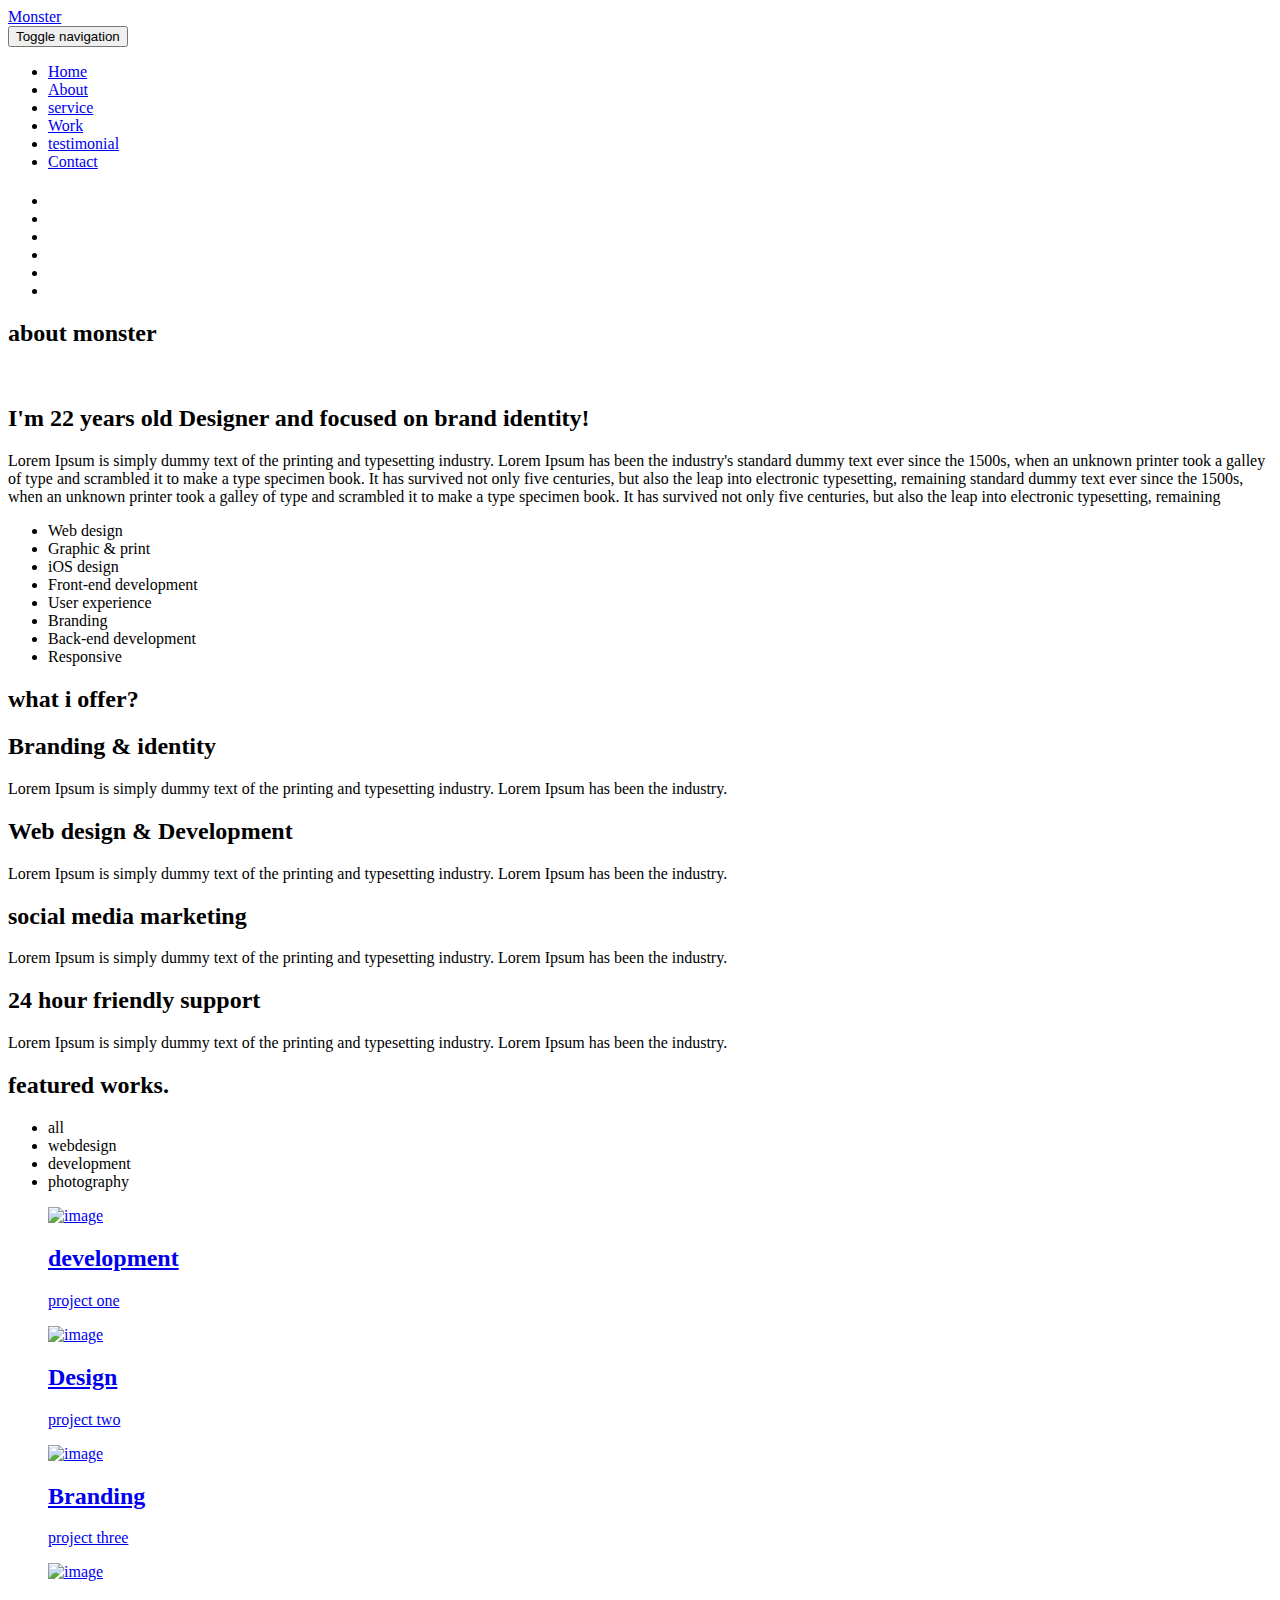
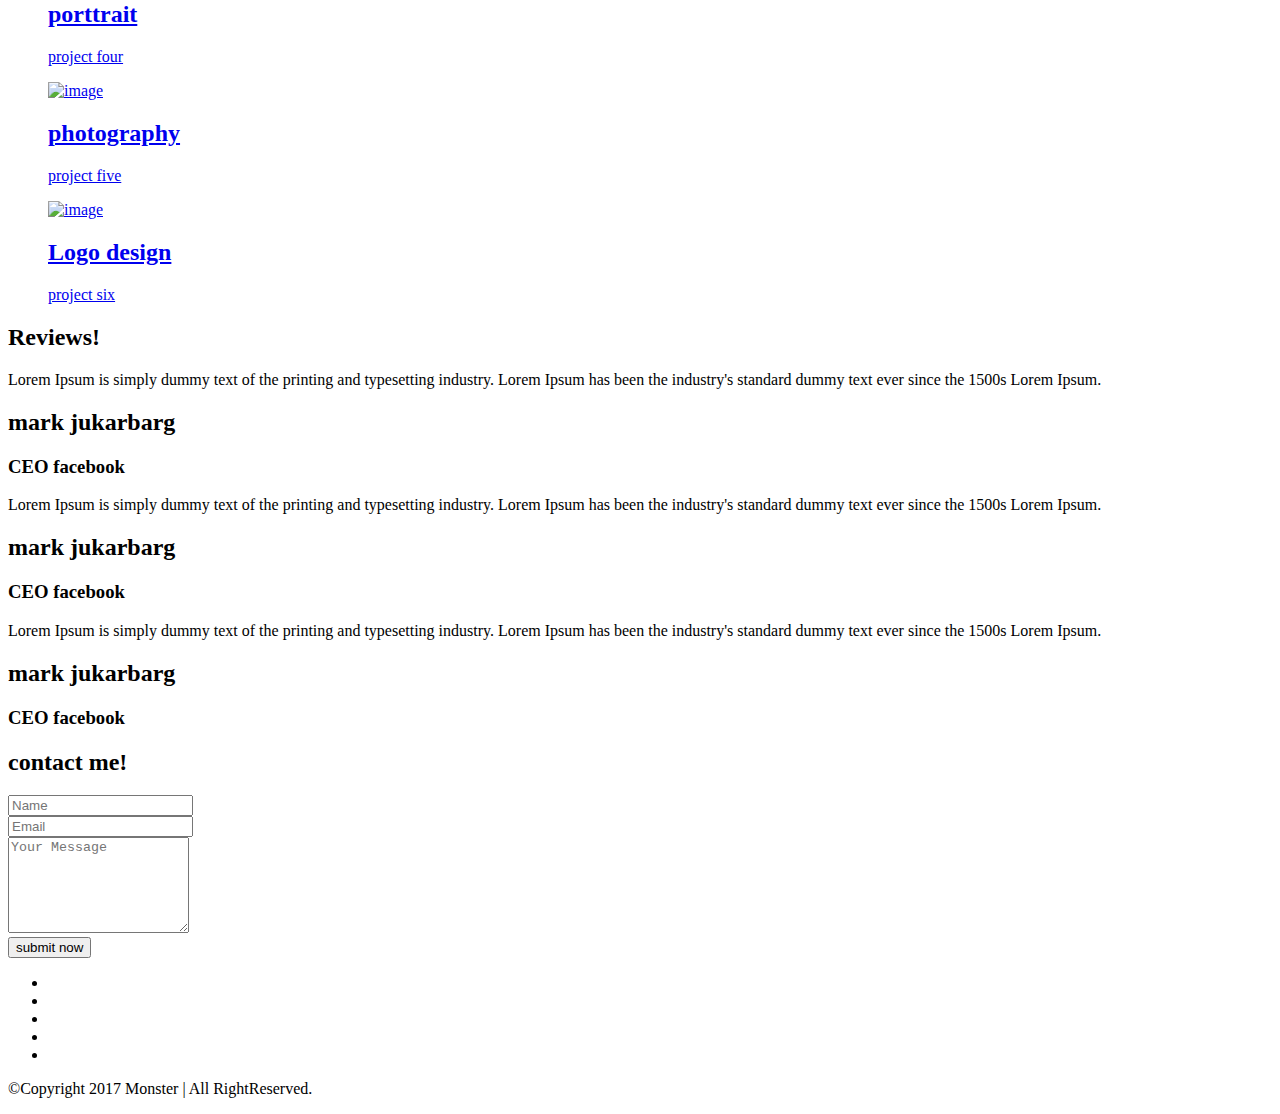
==== index.html @ 3d57c2cc "Change index" ====
<!DOCTYPE html>
<html lang="en">

<head>
    <!-- META -->
    <meta charset="utf-8">
    <meta http-equiv="X-UA-Compatible" content="IE=edge">
    <meta name="viewport" content="width=device-width, initial-scale=1">
    <meta name="description" content="Personal Portfolio Template">
    <meta name="keywords" content="creative personal, resume, cv, portfolio, personal, developer, Monster,personal resume, onepage, clean, modern">
    <meta name="author" content="Tanvir Rahman Hridoy">
    <!-- PAGE TITLE -->
    <title>Monster - Personal Portfolio Template</title>
    <link rel="stylesheet" href="https://cdn.rawgit.com/konpa/devicon/4f6a4b08efdad6bb29f9cc801f5c07e263b39907/devicon.min.css">
    <!-- BOOTSTRAP CSS -->
    <link rel="stylesheet" href="assets/bootstrap/css/bootstrap.min.css">
    <!-- ALL GOOGLE FONTS -->
    <link href="https://fonts.googleapis.com/css?family=Poppins:300,400,500,600,700|Montserrat:300,400,500,600,700,800,900|Dancing+Script:400,700&subset=latin-ext" rel="stylesheet">
    <!-- FONT AWESOME CSS -->
    <link rel="stylesheet" href="assets/fonts/font-awesome.min.css">
    <!-- OWL CAROSEL CSS -->
    <link rel="stylesheet" href="assets/owlcarousel/css/owl.carousel.css">
    <link rel="stylesheet" href="assets/owlcarousel/css/owl.theme.css">
    <!-- MAGNIFIC CSS -->
    <link rel="stylesheet" href="assets/css/magnific-popup.css">
    <!-- ANIMATE CSS -->
    <link rel="stylesheet" href="assets/css/animate.min.css">
    <link rel="stylesheet" href="assets/css/effects.css">
    <link rel="stylesheet" href="assets/css/YTPlayer.css">
    <!-- MAIN STYLE CSS -->
    <link rel="stylesheet" href="assets/css/style.css">
    <!-- RESPONSIVE CSS -->
    <link rel="stylesheet" href="assets/css/responsive.css">
    <!-- HTML5 shim and Respond.js IE8 support of HTML5 elements and media queries -->
    <!-- WARNING: Respond.js doesn't work if you view the page via file:// -->
    <!--[if lt IE 9]>
		  <script src="https://oss.maxcdn.com/html5shiv/3.7.2/html5shiv.min.js"></script>
		  <script src="https://oss.maxcdn.com/respond/1.4.2/respond.min.js"></script>
    <![endif]-->
</head>
<body>
    <!-- START PRELOADER -->
    <div class="preloader">
        <div class="status">
            <div class="status-mes"></div>
        </div>
    </div>
    <!-- / END PRELOADER -->

    <!-- START HOMEPAGE DESIGN AREA -->
    <header id="home" class="welcome-area">
        <div class="header-top-area">
            <div class="container">
                <div class="row">
                    <div class="col-sm-3">
                        <!-- START LOGO DESIGN AREA -->
                        <div class="logo">
                            <a href="index.html">Monster</a>
                        </div>
                        <!-- END LOGO DESIGN AREA -->
                    </div>
                    <div class="col-sm-9">
                        <!-- START MENU DESIGN AREA -->
                        <div class="mainmenu">
                            <div class="navbar navbar-nobg">
                                <div class="navbar-header">
                                    <button type="button" class="navbar-toggle" data-toggle="collapse" data-target=".navbar-collapse">
                                        <span class="sr-only">Toggle navigation</span>
                                        <span class="icon-bar"></span>
                                        <span class="icon-bar"></span>
                                        <span class="icon-bar"></span>
                                    </button>
                                </div>
                                <div class="navbar-collapse collapse">
                                    <ul class="nav navbar-nav navbar-right">
                                        <li class="active"><a class="smoth-scroll" href="#home">Home <div class="ripple-wrapper"></div></a>
                                        </li>
                                        <li><a class="smoth-scroll" href="#about">About</a>
                                        </li>
                                        <li><a class="smoth-scroll" href="#service">service</a>
                                        </li>
                                        <li><a class="smoth-scroll" href="#work">Work</a>
                                        </li>
                                        <li><a class="smoth-scroll" href="#testimonial">testimonial</a>
                                        </li>
                                        <li><a class="smoth-scroll" href="#contact">Contact</a>
                                        </li>
                                    </ul>
                                </div>
                            </div>
                        </div>
                        <!-- END MENU DESIGN AREA -->
                    </div>
                </div>
            </div>
        </div>
        <div class="welcome-image-area particle-bg" data-stellar-background-ratio="0.6">
            <div id="particles-js"></div>
            <div class="display-table">
                <div class="display-table-cell">
                    <div class="container">
                        <div class="row">
                            <div class="col-md-12">
                                <div class="header-text text-center">
                                    <h1 class="typewrite" data-period="2000" data-type='[ "Hi, I am Monster.", "I am Developer.", "I am creative.", "i am from UK" ]'>
                                        <span class="wrap"></span>
                                    </h1>
                                    <div class="social-links header-links">
                                        <ul>
                                            <li><a href=""><i class="fa fa-facebook"></i></a></li>
                                            <li><a href=""><i class="fa fa-twitter"></i></a></li>
                                            <li><a href=""><i class="fa fa-google-plus"></i></a></li>
                                            <li><a href=""><i class="fa fa-dribbble"></i></a></li>
                                            <li><a href=""><i class="fa fa-instagram"></i></a></li>
                                            <li><i class="devicon-apple-original"></i></li>
                                        </ul>
                                    </div>
                                    <div class="home-arrow-down">
                                        <a href="#about" class="smoth-scroll btn"><i class="fa fa-angle-double-down"></i></a>
                                    </div>
                                </div>
                            </div>
                        </div>
                    </div>
                </div>
            </div>
        </div>
    </header>
    <!-- / END HOMEPAGE DESIGN AREA -->


    <!-- START ABOUT DESIGN AREA -->
    <section id="about" class="about-me-area section-padding">
        <div class="container">
            <div class="row">
                <div class="col-sm-12">
                    <div class="section-title">
                        <h2>about monster</h2>
                    </div>
                </div>
            </div>
            <div class="row">
                <div class="col-md-6">
                    <!-- START ABOUT IMAGE AREA -->
                    <div class="about-image">
                        <img src="assets/images/me.jpg" alt="">
                    </div>
                    <!-- / END ABOUT IMAGE AREA -->
                </div>
                <div class="col-md-6">
                    <!-- START ABOUT TEXT AREA -->
                    <div class="about-text">
                        <h2 class="wow fadeInUp" data-wow-delay="0.4s">I'm 22 years old Designer and focused on brand identity!</h2>
                        <p class="wow fadeInUp" data-wow-delay="0.6s">Lorem Ipsum is simply dummy text of the printing and typesetting industry. Lorem Ipsum has been the industry's standard dummy text ever since the 1500s, when an unknown printer took a galley of type and scrambled it to make a type specimen book. It has survived not only five centuries, but also the leap into electronic typesetting, remaining standard dummy text ever since the 1500s, when an unknown printer took a galley of type and scrambled it to make a type specimen book. It has survived not only five centuries, but also the leap into electronic typesetting, remaining </p>

                        <ul class="wow fadeInUp" data-wow-delay="0.8s">
                            <li>Web design</li>
                            <li>Graphic & print</li>
                            <li>iOS design</li>
                            <li>Front-end development</li>
                            <li>User experience</li>
                            <li>Branding</li>
                            <li>Back-end development</li>
                            <li>Responsive</li>
                        </ul>
                    </div>
                    <!-- / END ABOUT TEXT AREA -->
                </div>
            </div>
        </div>
    </section>
    <!-- / END ABOUT DESIGN AREA -->


    <!-- START SERVICES DESIGN AREA -->
    <section id="service" class="service-area section-padding">
        <div class="container">
            <div class="row">
                <div class="col-sm-12">
                    <div class="section-title">
                        <h2>what i offer?</h2>
                    </div>
                </div>
            </div>
            <div class="row">
                <!-- START SINGLE SERVICE DESIGN AREA -->
                <div class="col-md-6 col-sm-6">
                    <div class="single-service wow fadeInUp" data-wow-delay="0.2s">
                        <i class="fa fa-building"></i>
                        <h2>Branding & identity</h2>
                        <p>Lorem Ipsum is simply dummy text of the printing and typesetting industry. Lorem Ipsum has been the industry.</p>
                    </div>
                </div>
                <!-- / END SINGLE SERVICE DESIGN AREA -->
                <!-- START SINGLE SERVICE DESIGN AREA -->
                <div class="col-md-6 col-sm-6">
                    <div class="single-service wow fadeInUp" data-wow-delay="0.4s">
                        <i class="fa fa-keyboard-o"></i>
                        <h2>Web design & Development</h2>
                        <p>Lorem Ipsum is simply dummy text of the printing and typesetting industry. Lorem Ipsum has been the industry.</p>
                    </div>
                </div>
                <!-- / END SINGLE SERVICE DESIGN AREA -->
                <!-- START SINGLE SERVICE DESIGN AREA -->
                <div class="col-md-6 col-sm-6">
                    <div class="single-service wow fadeInUp" data-wow-delay="0.6s">
                        <i class="fa fa-paper-plane"></i>
                        <h2>social media marketing</h2>
                        <p>Lorem Ipsum is simply dummy text of the printing and typesetting industry. Lorem Ipsum has been the industry.</p>
                    </div>
                </div>
                <!-- / END SINGLE SERVICE DESIGN AREA -->
                <!-- START SINGLE SERVICE DESIGN AREA -->
                <div class="col-md-6 col-sm-6">
                    <div class="single-service wow fadeInUp" data-wow-delay="0.8s">
                        <i class="fa fa-deaf"></i>
                        <h2>24 hour friendly support</h2>
                        <p>Lorem Ipsum is simply dummy text of the printing and typesetting industry. Lorem Ipsum has been the industry.</p>
                    </div>
                </div>
                <!-- / END SINGLE SERVICE DESIGN AREA -->
            </div>
        </div>
    </section>
    <!-- / END SERVICES DESIGN AREA -->


        <!-- START WORK DESIGN AREA -->
    <section id="work" class="work section-padding">
        <div class="container-fluid">
            <div class="row">
                <div class="col-sm-12">
                    <div class="section-title">
                        <h2>featured works.</h2>
                    </div>
                </div>
            </div>
            <div class="row">
                <ul class="work">
                    <li class="filter" data-filter="all">all</li>
                    <li class="filter" data-filter=".webdesign">webdesign</li>
                    <li class="filter" data-filter=".development">development</li>
                    <li class="filter" data-filter=".photography">photography</li>
                </ul>
            </div>
            <div class="work-inner">
                <div class="row work-posts grid">
                    <!-- START SINGLE WORK DESIGN AREA -->
                    <div class="col-md-4 col-sm-6 mix webdesign">
                        <div class="item">
                            <a href="assets/images/work/1.jpg" class="work-popup">
                                <figure class="effect-ruby">
                                    <img src="assets/images/work/1.jpg" alt="image">
                                    <figcaption>
                                        <h2>development</h2>
                                        <p>project one</p>
                                    </figcaption>
                                </figure>
                            </a>
                        </div>
                    </div>
                    <!-- END SINGLE WORK DESIGN AREA -->
                    <!-- START SINGLE WORK DESIGN AREA -->
                    <div class="col-md-4 col-sm-6 mix development">
                        <div class="item">
                            <a href="assets/images/work/2.jpg" class="work-popup">
                                <figure class="effect-ruby">
                                    <img src="assets/images/work/2.jpg" alt="image">
                                    <figcaption>
                                        <h2>Design</h2>
                                        <p>project two</p>
                                    </figcaption>
                                </figure>
                            </a>
                        </div>
                    </div>
                    <!-- END SINGLE WORK DESIGN AREA -->
                    <!-- START SINGLE WORK DESIGN AREA -->
                    <div class="col-md-4 col-sm-6 mix photography webdesign">
                        <div class="item">
                            <a href="assets/images/work/3.jpg" class="work-popup">
                                <figure class="effect-ruby">
                                    <img src="assets/images/work/3.jpg" alt="image">
                                    <figcaption>
                                        <h2>Branding</h2>
                                        <p>project three</p>
                                    </figcaption>
                                </figure>
                            </a>
                        </div>
                    </div>
                    <!-- END SINGLE WORK DESIGN AREA -->
                    <!-- START SINGLE WORK DESIGN AREA -->
                    <div class="col-md-4 col-sm-6 mix development">
                        <div class="item">
                            <a href="assets/images/work/4.jpg" class="work-popup">
                                <figure class="effect-ruby">
                                    <img src="assets/images/work/4.jpg" alt="image">
                                    <figcaption>
                                        <h2>porttrait</h2>
                                        <p>project four</p>
                                    </figcaption>
                                </figure>
                            </a>
                        </div>
                    </div>
                    <!-- END SINGLE WORK DESIGN AREA -->
                    <!-- START SINGLE WORK DESIGN AREA -->
                    <div class="col-md-4 col-sm-6 mix development webdesign">
                        <div class="item">
                            <a href="assets/images/work/5.jpg" class="work-popup">
                                <figure class="effect-ruby">
                                    <img src="assets/images/work/5.jpg" alt="image">
                                    <figcaption>
                                        <h2>photography</h2>
                                        <p>project five</p>
                                    </figcaption>
                                </figure>
                            </a>
                        </div>
                    </div>
                    <!-- END SINGLE WORK DESIGN AREA -->
                    <!-- START SINGLE WORK DESIGN AREA -->
                    <div class="col-md-4 col-sm-6 mix photography">
                        <div class="item">
                            <a href="assets/images/work/6.jpg" class="work-popup">
                                <figure class="effect-ruby">
                                    <img src="assets/images/work/6.jpg" alt="image">
                                    <figcaption>
                                        <h2>Logo design</h2>
                                        <p>project six</p>
                                    </figcaption>
                                </figure>
                            </a>
                        </div>
                    </div>
                    <!-- END SINGLE WORK DESIGN AREA -->
                </div>
            </div>
        </div>
    </section>
    <!-- / END START WORK DESIGN AREA -->


    <!-- START TESTIMONIAL DESIGN AREA -->
    <section id="testimonial" class="testimonial-area section-padding">
        <div class="container">
            <div class="row">
                <div class="col-sm-12">
                    <div class="section-title">
                        <h2>Reviews!</h2>
                    </div>
                </div>
            </div>
            <div class="row">
                <div class="col-md-8 col-md-offset-2">
                    <div class="testimonial-list">
                        <!-- START SINGLE TESTIMONIAL DESIGN AREA -->
                        <div class="single-testimonial text-center">
                            <p>Lorem Ipsum is simply dummy text of the printing and typesetting industry. Lorem Ipsum has been the industry's standard dummy text ever since the 1500s Lorem Ipsum.</p>
                            <h2>mark jukarbarg</h2>
                            <h3>CEO facebook</h3>
                        </div>
                        <!-- / END SINGLE TESTIMONIAL DESIGN AREA -->
                        <!-- START SINGLE TESTIMONIAL DESIGN AREA -->
                        <div class="single-testimonial text-center">
                            <p>Lorem Ipsum is simply dummy text of the printing and typesetting industry. Lorem Ipsum has been the industry's standard dummy text ever since the 1500s Lorem Ipsum.</p>
                            <h2>mark jukarbarg</h2>
                            <h3>CEO facebook</h3>
                        </div>
                        <!-- / END SINGLE TESTIMONIAL DESIGN AREA -->
                        <!-- START SINGLE TESTIMONIAL DESIGN AREA -->
                        <div class="single-testimonial text-center">
                            <p>Lorem Ipsum is simply dummy text of the printing and typesetting industry. Lorem Ipsum has been the industry's standard dummy text ever since the 1500s Lorem Ipsum.</p>
                            <h2>mark jukarbarg</h2>
                            <h3>CEO facebook</h3>
                        </div>
                        <!-- / END SINGLE TESTIMONIAL DESIGN AREA -->
                    </div>
                </div>
            </div>
        </div>
    </section>
    <!-- / END TESTIMONIAL DESIGN AREA -->



    <!-- START CONTACT DESIGN AREA -->
    <section id="contact" class="contact-me-area section-padding">
        <div class="container">
            <div class="row">
                <div class="col-md-12">
                    <div class="section-title">
                        <h2>contact me!</h2>
                    </div>
                </div>
            </div>
            <div class="row">
                <div class="col-md-8 col-md-offset-2">
                    <!-- START CONTACT FORM DESIGN AREA -->
                    <div class="contact-form">
                        <form id="contact-form" method="post" enctype="multipart/form-data">
                            <div class="row">
                                <div class="form-group col-md-12 wow fadeInUp" data-wow-delay="0.2s">
                                    <input type="text" name="name" class="form-control" id="first-name" placeholder="Name" required="required">
                                </div>
                                <div class="form-group col-md-12 wow fadeInUp" data-wow-delay="0.4s">
                                    <input type="email" name="email" class="form-control" id="email" placeholder="Email" required="required">
                                </div>
                                <div class="form-group col-md-12 wow fadeInUp" data-wow-delay="0.6s">
                                    <textarea rows="6" name="message" class="form-control" id="description" placeholder="Your Message" required="required"></textarea>
                                </div>
                                <div class="col-md-12 text-center wow fadeInUp" data-wow-delay="0.8s">
                                    <div class="actions wow fadeInDown" data-wow-delay=".4s">
                                        <input type="submit" value="submit now" name="submit" id="submitButton" class="btn btn-lg btn-contact-bg" title="Submit Your Message!">
                                    </div>
                                </div>
                            </div>
                        </form>
                    </div>
                    <!-- / END CONTACT FORM DESIGN AREA -->
                </div>
            </div>
        </div>
    </section>
    <!-- / END CONTACT DESIGN AREA -->

    <!-- START FOOTER DESIGN AREA -->
    <footer class="footer-area">
        <div class="container">
            <div class="row">
                <div class="col-sm-12 text-center wow fadeInUp" data-wow-delay="0.2s">
                    <div class="social-links">
                        <ul>
                            <li><a href=""><i class="fa fa-facebook"></i></a></li>
                            <li><a href=""><i class="fa fa-twitter"></i></a></li>
                            <li><a href=""><i class="fa fa-google-plus"></i></a></li>
                            <li><a href=""><i class="fa fa-dribbble"></i></a></li>
                            <li><a href=""><i class="fa fa-instagram"></i></a></li>
                        </ul>
                    </div>
                    <p>&copy;Copyright 2017 Monster | All RightReserved.</p>
                </div>
            </div>
        </div>
    </footer>
    <!-- / END FOOTER DESIGN AREA -->

    <!-- LATEST JQUERY -->
    <script src="assets/js/jquery.min.js"></script>
    <!-- BOOTSTRAP JS -->
    <script src="assets/bootstrap/js/bootstrap.min.js"></script>
    <!-- OWL CAROUSEL JS  -->
    <script src="assets/owlcarousel/js/owl.carousel.min.js"></script>
    <!-- MIXITUP JS -->
    <script src="assets/js/jquery.mixitup.js"></script>
    <!-- PARALLAX JS -->
    <script src="assets/js/jquery.stellar.min.js"></script>
    <script src="assets/js/particles.min.js"></script>
    <script src="assets/js/app.js"></script>
    <!-- MAGNIFICANT JS -->
    <script src="assets/js/jquery.magnific-popup.min.js"></script>
    <script src="assets/js/jquery.mb.YTPlayer.min.js"></script>
    <!-- WOW JS -->
    <script src="assets/js/wow.min.js"></script>
    <!-- CONTACT FORM JS -->
    <script src="assets/js/form-contact.js"></script>
    <!-- SCRIPT JS -->
    <script src="assets/js/scripts.js"></script>
</body>

</html>
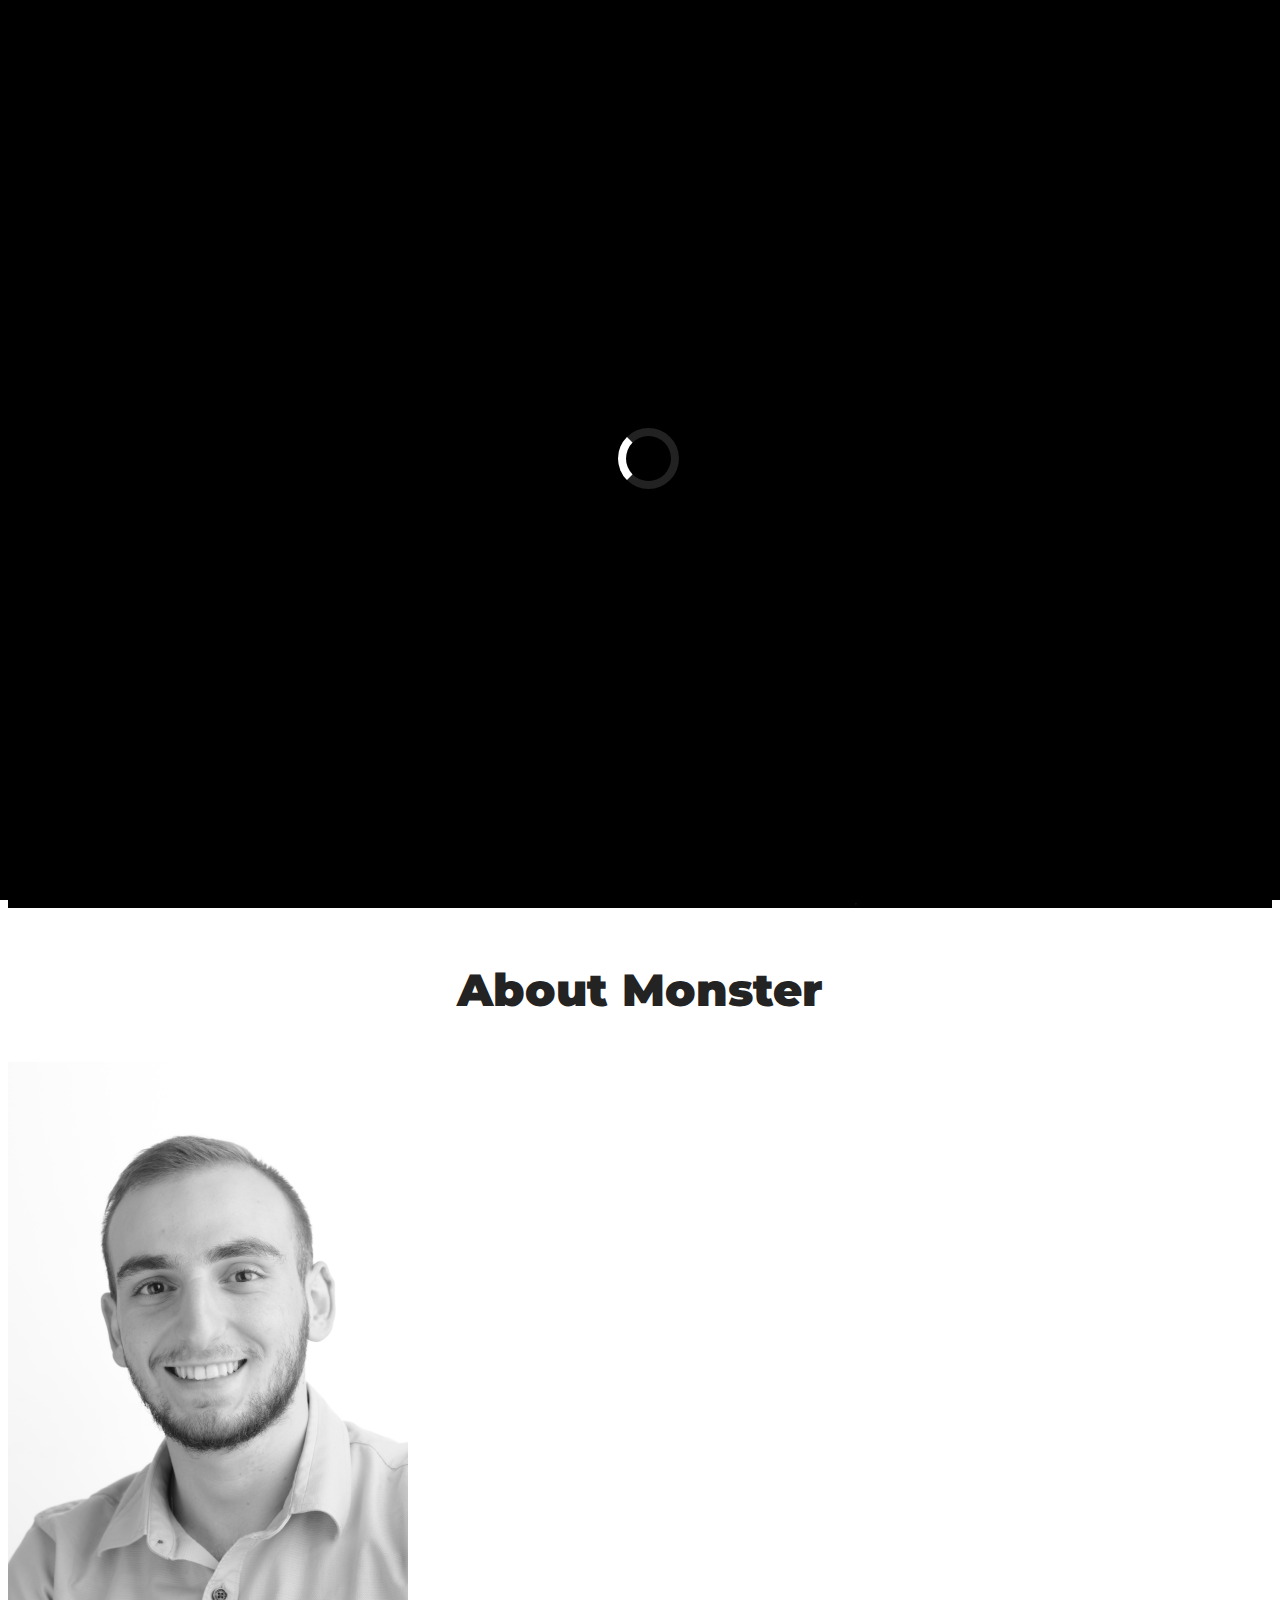
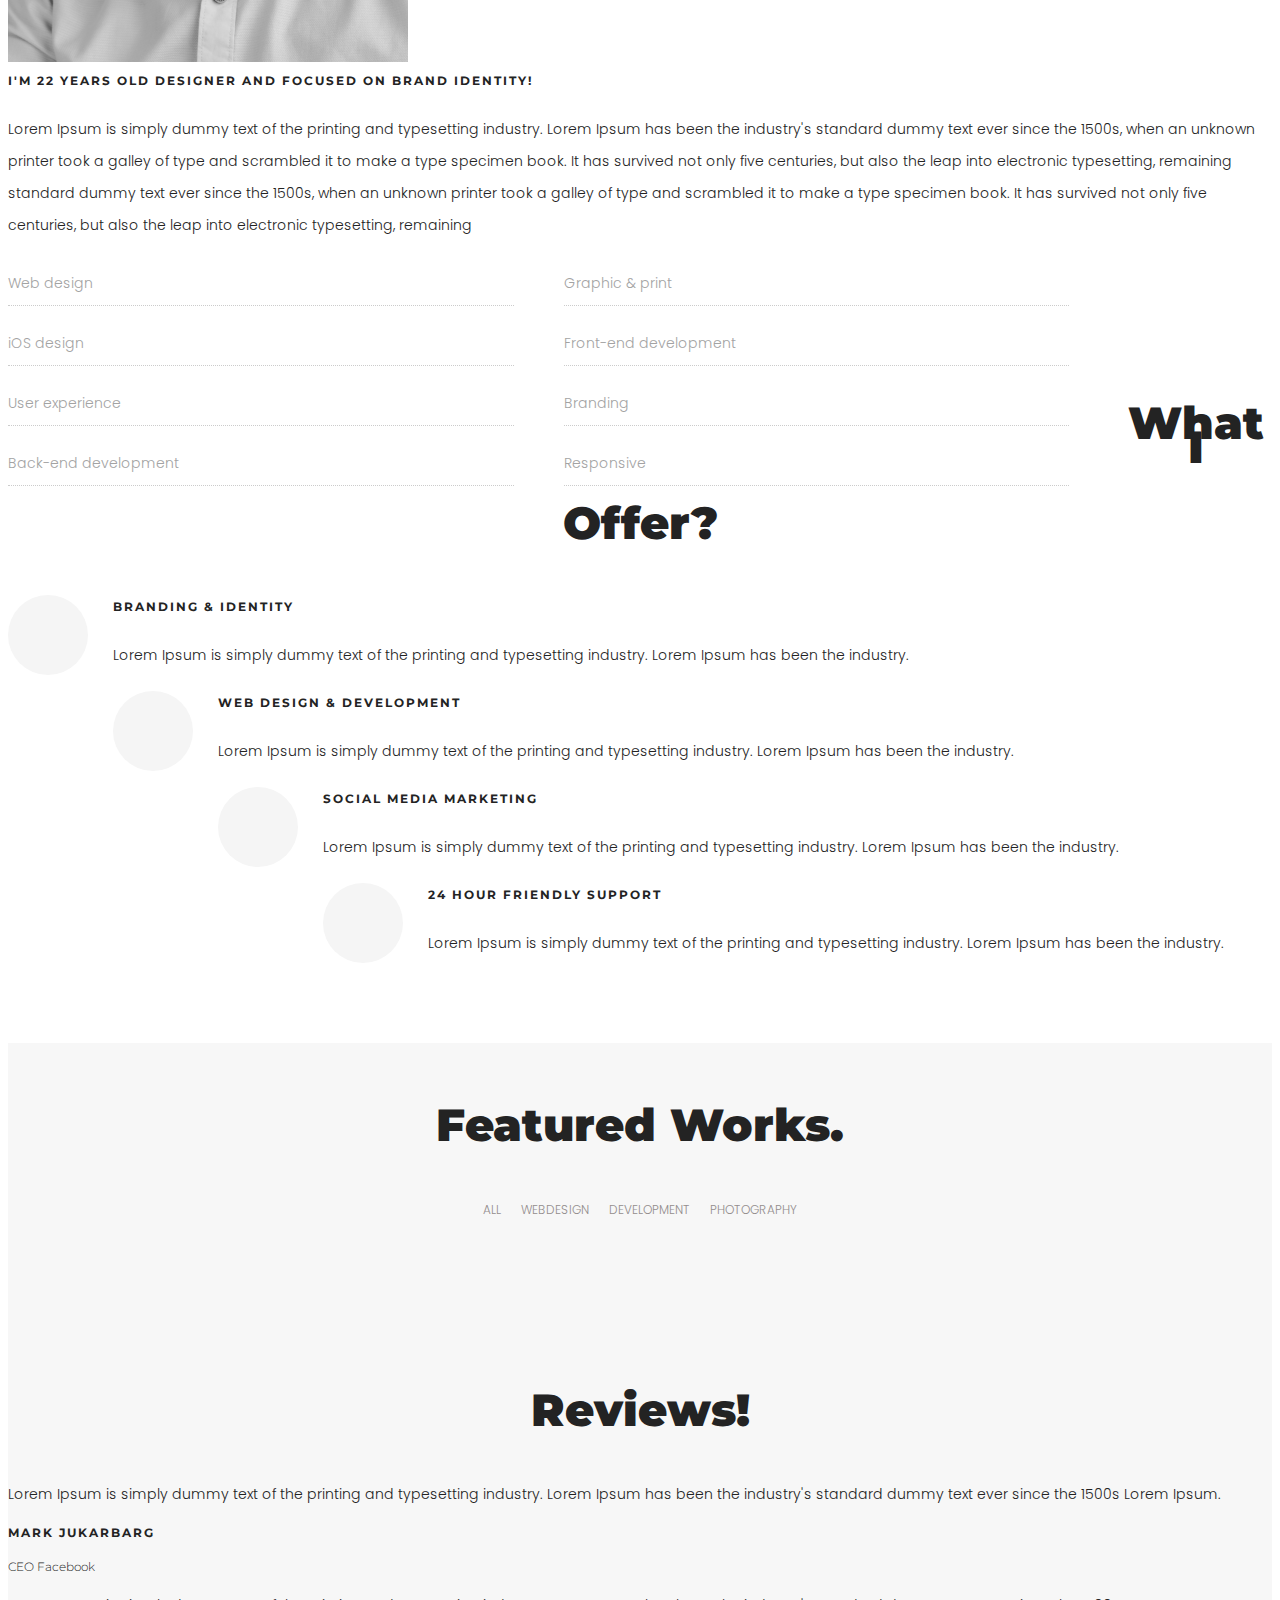
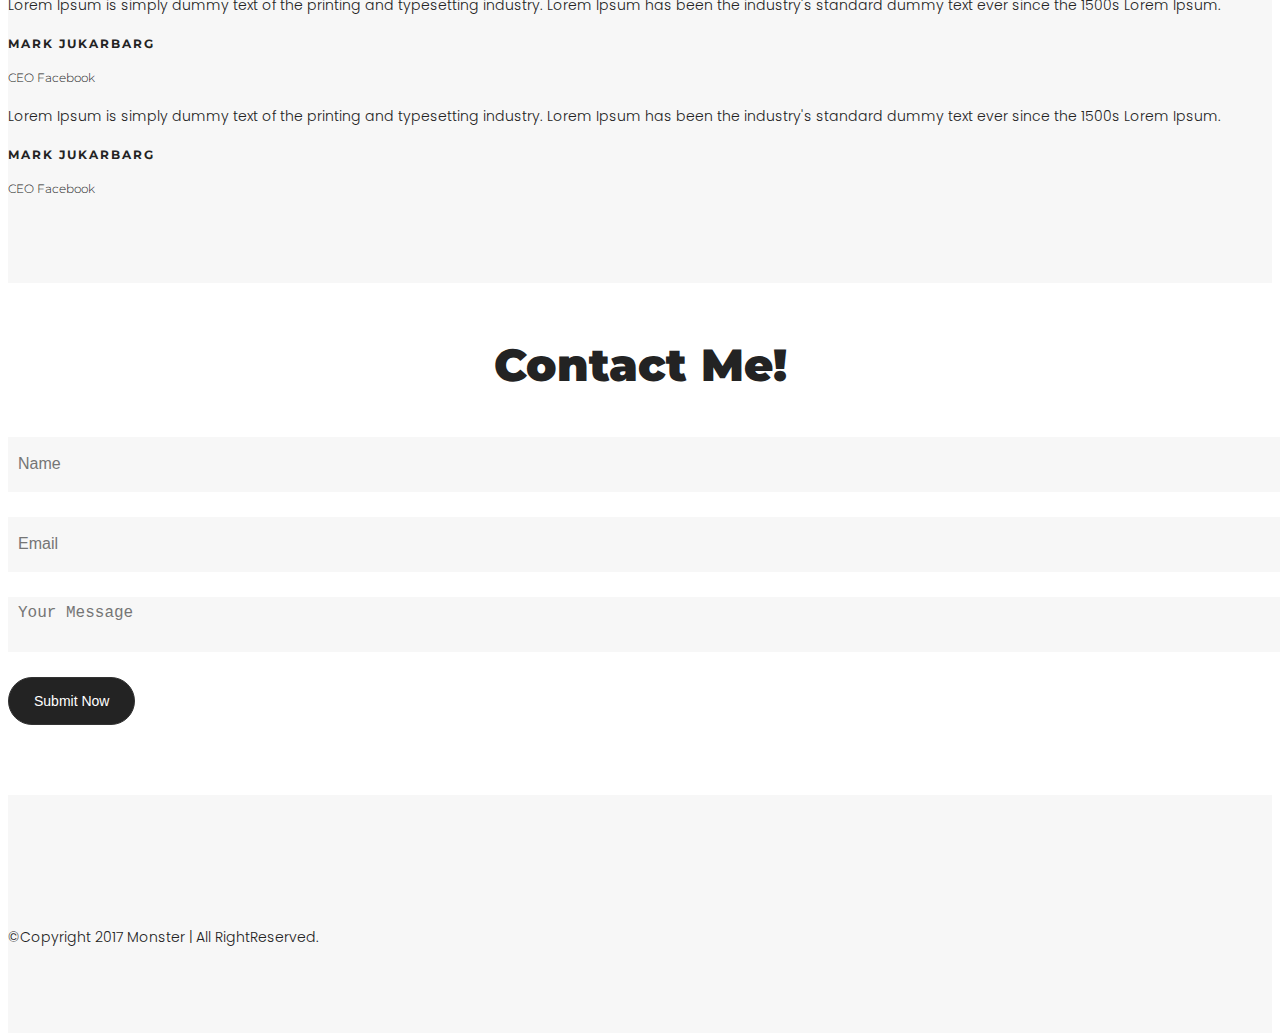
==== commit aeaabade: "Add images" ====
--- a/index.html
+++ b/index.html
@@ -10,7 +10,7 @@
     <meta name="keywords" content="creative personal, resume, cv, portfolio, personal, developer, Monster,personal resume, onepage, clean, modern">
     <meta name="author" content="Tanvir Rahman Hridoy">
     <!-- PAGE TITLE -->
-    <title>Monster - Personal Portfolio Template</title>
+    <title>Portfolio - Harvey Mirijanyan</title>
     <link rel="stylesheet" href="https://cdn.rawgit.com/konpa/devicon/4f6a4b08efdad6bb29f9cc801f5c07e263b39907/devicon.min.css">
     <!-- BOOTSTRAP CSS -->
     <link rel="stylesheet" href="assets/bootstrap/css/bootstrap.min.css">
@@ -55,7 +55,7 @@
                     <div class="col-sm-3">
                         <!-- START LOGO DESIGN AREA -->
                         <div class="logo">
-                            <a href="index.html">Monster</a>
+                            <a href="index.html">Harvey</a>
                         </div>
                         <!-- END LOGO DESIGN AREA -->
                     </div>
@@ -102,7 +102,7 @@
                         <div class="row">
                             <div class="col-md-12">
                                 <div class="header-text text-center">
-                                    <h1 class="typewrite" data-period="2000" data-type='[ "Hi, I am Monster.", "I am Developer.", "I am creative.", "i am from UK" ]'>
+                                    <h1 class="typewrite" data-period="2000" data-type='[ "Hi! I am Harvey.", "I am a Software Engineer."]'>
                                         <span class="wrap"></span>
                                     </h1>
                                     <div class="social-links header-links">
@@ -143,7 +143,7 @@
                 <div class="col-md-6">
                     <!-- START ABOUT IMAGE AREA -->
                     <div class="about-image">
-                        <img src="assets/images/me.jpg" alt="">
+                        <img src="assets/images/headshot.jpg" alt="">
                     </div>
                     <!-- / END ABOUT IMAGE AREA -->
                 </div>
--- a/assets/css/style.css
+++ b/assets/css/style.css
@@ -0,0 +1,853 @@
+/*
+* ----------------------------------------------------------------------------------------
+Author       : Creativepersonal
+Template Name: Monster - Personal Portfolio Template
+Version      : 1.0
+* ----------------------------------------------------------------------------------------
+*/
+
+
+/*
+* ----------------------------------------------------------------------------------------
+* 01.GLOBAL CSS STYLE
+* 02.PRELOADER & BOUNCE CCS STYLE
+* 03.HOMEPAGE CSS STYLE
+    -LOGO CSS
+    -MENU CSS
+* 04.ABOUT CSS STYLE
+* 05.SERVICE CSS STYLE
+* 06.WORK CSS STYLE
+* 07.AVAILABLE CSS STYLE
+* 08.CONTACT CSS STYLE
+* 09.FOOTER CSS STYLE
+* ----------------------------------------------------------------------------------------
+*/
+
+
+/*
+* ----------------------------------------------------------------------------------------
+* 01.GLOBAL STYLE
+* ----------------------------------------------------------------------------------------
+*/
+
+body {
+    font-size: 14px;
+    font-weight: 300;
+    line-height: 24px;
+    height: 100%;
+    font-family: 'Poppins', sans-serif;
+    color: #232323;
+}
+
+html,
+body {
+    height: 100%
+}
+
+h1,
+h2,
+h3,
+h4,
+h5,
+h6 {
+    font-family: 'Montserrat', sans-serif;
+}
+
+a {
+    text-decoration: none;
+    -webkit-transition: all 0.4s;
+    -webkit-transition: all 0.2s;
+    transition: all 0.2s;
+    color: #000;
+}
+
+img {
+    width: 100%;
+}
+
+a:hover {
+    color: #fff;
+    text-decoration: none;
+}
+
+a:focus {
+    outline: none;
+    text-decoration: none;
+}
+
+p {
+    line-height: 32px;
+}
+
+ul,
+li {
+    margin: 0;
+    padding: 0;
+    list-style: none;
+}
+
+fieldset {
+    border: 0 none;
+    margin: 0 auto;
+    padding: 0;
+}
+
+.no-padding {
+    padding: 0
+}
+
+.section-padding {
+    padding: 70px 0px;
+}
+
+.section-title {
+    text-align: center;
+    margin-bottom: 60px;
+}
+
+.section-title h2 {
+    margin-top: 0;
+    font-weight: 900;
+    text-transform: capitalize;
+    font-size: 45px;
+}
+
+.section-title p {
+    font-weight: 300;
+}
+
+
+/*
+* ----------------------------------------------------------------------------------------
+* 02.PRELOADER & BOUNCE CCS STYLE
+* ----------------------------------------------------------------------------------------
+*/
+
+.preloader {
+    background: #000;
+    bottom: 0;
+    left: 0;
+    position: fixed;
+    right: 0;
+    top: 0;
+    z-index: 99999;
+}
+
+.status-mes {
+    width: 45px;
+    height: 45px;
+    position: absolute;
+    top: 50%;
+    left: 50%;
+    margin: -22px 0 0 -22px;
+    font-size: 10px;
+    text-indent: -12345px;
+    border-top: 8px solid #222;
+    border-right: 8px solid #222;
+    border-bottom: 8px solid #222;
+    border-left: 8px solid #fff;
+    border-radius: 50%;
+    -webkit-animation: spinner 1000ms infinite linear;
+    animation: spinner 1000ms infinite linear;
+    z-index: 10000;
+}
+
+@-webkit-keyframes spinner {
+    0% {
+        -webkit-transform: rotate(0deg);
+        transform: rotate(0deg);
+    }
+    100% {
+        -webkit-transform: rotate(360deg);
+        transform: rotate(360deg);
+    }
+}
+
+@keyframes spinner {
+    0% {
+        -webkit-transform: rotate(0deg);
+        transform: rotate(0deg);
+    }
+    100% {
+        -webkit-transform: rotate(360deg);
+        transform: rotate(360deg);
+    }
+}
+
+
+/*
+* ----------------------------------------------------------------------------------------
+* 03.HOMEPAGE CSS STYLE
+* ----------------------------------------------------------------------------------------
+*/
+
+.welcome-area {
+    height: 100%;
+}
+
+#particles-js {
+    position: absolute;
+    width: 100%;
+    height: 100%;
+    top: 0;
+}
+
+.welcome-image-area {
+    position: relative;
+    height: 100%;
+    background: url(../images/bg/bg.jpg);
+    background-size: cover;
+    z-index: 1;
+}
+
+.welcome-image-area:after {
+    position: absolute;
+    background: rgba(0, 0, 0, .6);
+    left: 0;
+    top: 0;
+    width: 100%;
+    height: 100%;
+    content: "";
+    z-index: -1;
+}
+
+
+.particle-bg {
+    position: relative;
+    height: 100%;
+    background: url(../images/bg/space.jpg);
+    background-size: cover;
+    z-index: 1;
+}
+
+.particle-bg:after {
+    position: absolute;
+    background: rgba(0, 0, 0, .6);
+    left: 0;
+    top: 0;
+    width: 100%;
+    height: 100%;
+    content: "";
+    z-index: -1;
+}
+
+.display-table {
+    display: table;
+    width: 100%;
+    height: 100%;
+}
+
+.display-table-cell {
+    display: table-cell;
+    vertical-align: middle;
+}
+
+.header-text h1 {
+    color: #fafafa;
+    font-size: 60px;
+    font-weight: 900;
+    text-transform: capitalize;
+}
+
+.header-text .home-arrow-down {
+    text-align: center;
+    position: absolute;
+    bottom: -210px;
+    left: 50%;
+    -webkit-transform: translate(-50%, -50%);
+    transform: translate(-50%, -50%);
+}
+
+.header-text .home-arrow-down .btn {
+    font-size: 30px;
+}
+
+.header-text .home-arrow-down .fa {
+    color: #fafafa;
+    display: inline-block;
+    -webkit-transform-style: preserve-3d;
+    transform-style: preserve-3d;
+    -webkit-animation-name: home-arrow-down;
+    animation-name: home-arrow-down;
+    animation-duration: 2s;
+    -webkit-animation-duration: 2s;
+    -webkit-animation-iteration-count: infinite;
+    animation-iteration-count: infinite;
+    -webkit-animation-timing-function: linear;
+    animation-timing-function: linear;
+}
+
+@-webkit-keyframes home-arrow-down {
+    from {
+        -webkit-transform: translate3d( 0, 0px, 0);
+        transform: translate3d( 0, 0px, 0);
+        filter: alpha(opacity=0);
+        opacity: 0;
+        -ms-filter: "progid:DXImageTransform.Microsoft.Alpha(Opacity=0)";
+    }
+    10% {
+        -webkit-transform: translate3d( 0, 5px, 0);
+        transform: translate3d( 0, 5px, 0);
+        filter: alpha(opacity=100);
+        opacity: 1;
+        -ms-filter: "progid:DXImageTransform.Microsoft.Alpha(Opacity=100)";
+    }
+    to {
+        -webkit-transform: translate3d( 0, 30px, 0);
+        transform: translate3d( 0, 30px, 0);
+        filter: alpha(opacity=0);
+        opacity: 0;
+        -ms-filter: "progid:DXImageTransform.Microsoft.Alpha(Opacity=0)";
+    }
+}
+
+@keyframes home-arrow-down {
+    from {
+        -webkit-transform: translate3d( 0, 0px, 0);
+        transform: translate3d( 0, 0px, 0);
+        filter: alpha(opacity=0);
+        opacity: 0;
+        -ms-filter: "progid:DXImageTransform.Microsoft.Alpha(Opacity=0)";
+    }
+    10% {
+        -webkit-transform: translate3d( 0, 5px, 0);
+        transform: translate3d( 0, 5px, 0);
+        filter: alpha(opacity=100);
+        opacity: 1;
+        -ms-filter: "progid:DXImageTransform.Microsoft.Alpha(Opacity=100)";
+    }
+    to {
+        -webkit-transform: translate3d( 0, 30px, 0);
+        transform: translate3d( 0, 30px, 0);
+        filter: alpha(opacity=0);
+        opacity: 0;
+        -ms-filter: "progid:DXImageTransform.Microsoft.Alpha(Opacity=0)";
+    }
+}
+
+.header-top-area {
+    position: fixed;
+    left: 0;
+    top: 0;
+    width: 100%;
+    z-index: 999;
+    -webkit-transition: all 0.4s ease-out;
+    transition: all 0.4s ease-out;
+}
+
+.logo {
+    padding-top: 28px;
+    -webkit-transition: all 0.3s ease-out;
+    transition: all 0.3s ease-out;
+}
+
+.logo a {
+    display: block;
+    color: #fff;
+    text-transform: capitalize;
+    font-weight: 400;
+    font-size: 30px;
+    font-family: 'Dancing Script', cursive;
+}
+
+.mainmenu .navbar-nav li a {
+    color: #fff;
+    font-size: 10px;
+    padding: 30px 15px;
+    -webkit-transition: .3s;
+    transition: .3s;
+    font-weight: 400;
+    font-family: 'Montserrat', sans-serif;
+    text-transform: uppercase;
+}
+
+.mainmenu .navbar-nav li a:hover {
+    background: none;
+    color: #fff;
+    -webkit-transition: all 0.3s ease-out;
+    transition: all 0.3s ease-out;
+}
+
+.nav li a:focus,
+.nav li a:hover {
+    background: none;
+    color: #fff;
+    -webkit-transition: all 0.3s ease-out;
+    transition: all 0.3s ease-out;
+}
+
+.navbar {
+    margin: 0;
+}
+
+.menu-bg {
+    -webkit-transition: all 0.3s ease-out;
+    transition: all 0.3s ease-out;
+    background: #000;
+}
+
+.menu-bg .logo {
+    padding-top: 18px;
+    -webkit-transition: all 0.3s ease-out;
+    transition: all 0.3s ease-out;
+}
+
+.menu-bg .mainmenu .navbar-nav li a {
+    color: #fff;
+    padding: 20px 15px;
+    -webkit-transition: .3s;
+    transition: .3s;
+}
+
+.menu-bg .mainmenu .navbar-nav li a:hover {
+    color: #fff;
+}
+/*
+* ----------------------------------------------------------------------------------------
+* VIDEO BACKGROUND CSS STYLE
+* ----------------------------------------------------------------------------------------
+*/
+
+.welcome-video-area {
+    position: relative;
+    height: 100%;
+    background-size: cover;
+    z-index: 1;
+    background-position: center center;
+}
+
+.welcome-video-area:after {
+    position: absolute;
+    background: rgba(0, 0, 0, .5);
+    left: 0;
+    top: 0;
+    width: 100%;
+    height: 100%;
+    content: "";
+    z-index: -1;
+}
+
+.display-table {
+    display: table;
+    width: 100%;
+    height: 100%;
+}
+
+.display-table-cell {
+    display: table-cell;
+    vertical-align: middle;
+}
+
+
+/*
+* ----------------------------------------------------------------------------------------
+* 04.ABOUT CSS STYLE
+* ----------------------------------------------------------------------------------------
+*/
+
+.about-image {
+  width: 400px;
+  height: auto;
+}
+
+.about-text h2 {
+    font-size: 12px;
+    text-transform: uppercase;
+    margin-top: 0;
+    margin-bottom: 20px;
+    color: #232323;
+    letter-spacing: 2px;
+    font-weight: 700;
+}
+
+.about-text p {
+    font-weight: 300;
+    margin-bottom: 30px;
+}
+
+.about-text ul li {
+    width: 40%;
+    float: left;
+    margin-bottom: 25px;
+    color: #a3a3a3;
+    border-bottom: 1px dotted #ccc;
+    display: inline-block;
+    margin-right: 50px;
+    padding-bottom: 10px;
+}
+
+
+/*
+* ----------------------------------------------------------------------------------------
+* 05.SERVICE CSS STYLE
+* ----------------------------------------------------------------------------------------
+*/
+
+.service-area {}
+
+.single-service i {
+    font-size: 40px;
+    margin-bottom: 10px;
+    -webkit-transition: .3s;
+    transition: .3s;
+    background: #F5F5F5;
+    height: 80px;
+    width: 80px;
+    border-radius: 50%;
+    text-align: center;
+    color: #1C1C1C;
+    line-height: 80px;
+    float: left;
+    margin-right: 25px;
+    margin-bottom: 50px;
+}
+
+.single-service h2 {
+    font-size: 12px;
+    text-transform: uppercase;
+    margin: 20px 0px;
+    -webkit-transition: .3s;
+    transition: .3s;
+    color: #232323;
+    letter-spacing: 2px;
+    font-weight: 700;
+}
+
+.single-service p {
+    color: #232323;
+}
+
+
+/*
+* ----------------------------------------------------------------------------------------
+* 06.WORK CSS STYLE
+* ----------------------------------------------------------------------------------------
+*/
+
+.work {
+    background: #F7F7F7;
+}
+
+.work-inner .mix {
+    display: none;
+}
+
+ul.work {
+    padding: 0;
+    list-style: none;
+    text-align: center;
+    margin-bottom: 30px;
+}
+
+ul.work li {
+    display: inline-block;
+    padding-bottom: 4px;
+    margin: 0 8px;
+    text-transform: uppercase;
+    font-size: 14px;
+    font-weight: 300;
+    color: #938d8d;
+    border: none;
+    cursor: pointer;
+    font-size: 12px;
+    border-bottom: 2px solid transparent;
+}
+
+ul.work li:hover {
+    color: #000;
+    -webkit-transition: .3s;
+    transition: .3s;
+}
+
+ul.work li.active {
+    color: #000;
+}
+
+.work .item {
+    padding: 0;
+    margin: 0;
+}
+
+.work .col-md-4 {
+    padding: 0;
+    margin: 0;
+}
+
+.work figure.effect-ruby img {
+    height: auto;
+    width: 100%;
+}
+
+.work .grid figure {
+    position: relative;
+    float: left;
+    overflow: hidden;
+    min-width: 320px;
+    max-width: 480px;
+    max-height: 360px;
+    width: 100%;
+    height: auto;
+    text-align: center;
+    cursor: pointer;
+    padding: 0;
+    margin: 0;
+}
+
+.work .grid figure:hover {
+    background: #000;
+}
+
+.work figure.effect-ruby h2 {
+    margin-top: 20%;
+    opacity: 0;
+    -ms-filter: "progid:DXImageTransform.Microsoft.Alpha(Opacity=0)";
+    font-size: 30px;
+    text-transform: uppercase;
+    font-weight: 600;
+    -webkit-transition: .3s;
+    transition: .3s;
+    display: inline-block;
+    color: #fff;
+}
+
+.work figure.effect-ruby p {
+    font-size: 14px;
+    text-transform: capitalize;
+    border: none;
+    padding: 0;
+    margin: 5px 0px;
+}
+
+.work figure.effect-ruby p strong {
+    font-size: 16px;
+    text-transform: uppercase;
+    margin-right: 5px;
+}
+
+.work .item:hover figure.effect-ruby h2 {
+    opacity: 1;
+    -ms-filter: "progid:DXImageTransform.Microsoft.Alpha(Opacity=100)";
+    -webkit-transition: .3s;
+    transition: .3s;
+}
+
+
+/*
+* ----------------------------------------------------------------------------------------
+* 07.TESTIMONIAL CSS STYLE
+* ----------------------------------------------------------------------------------------
+*/
+
+.testimonial-area {
+    background: #F7F7F7;
+}
+
+.testimonial-list {}
+
+.single-testimonial h2 {
+    font-size: 12px;
+    text-transform: uppercase;
+    -webkit-transition: .3s;
+    transition: .3s;
+    color: #232323;
+    letter-spacing: 2px;
+    font-weight: 700;
+}
+
+.single-testimonial h3 {
+    font-size: 12px;
+    text-transform: capitalize;
+    font-weight: 300;
+    margin-top: 0;
+}
+
+.single-testimonial p {
+    line-height: 25px;
+}
+
+.owl-theme .owl-controls .owl-page span {
+    display: block;
+    width: 5px;
+    height: 5px;
+    margin: 5px 7px;
+    border-radius: 20px;
+    background: #000;
+}
+
+/*
+* ----------------------------------------------------------------------------------------
+* 08.CONTACT CSS STYLE
+* ----------------------------------------------------------------------------------------
+*/
+
+.contact-me-area {}
+
+.contact-form {
+    border-radius: 3px;
+    margin-top: 30px;
+}
+
+.form-control {
+    display: block;
+    border: 0px;
+    width: 100%;
+    height: 45px;
+    padding: 5px 10px;
+    font-size: 16px;
+    line-height: 1.42857143;
+    color: #333;
+    background-color: #F7F7F7;
+    background-image: none;
+    border-radius: 0px;
+    box-shadow: none;
+    margin-bottom: 25px;
+}
+
+.form-control:focus {
+    border-color: #000;
+    outline: 0;
+    box-shadow: none;
+}
+
+.contact-form input[type='submit'] {
+    display: inline-block;
+    color: #fff;
+    background: none;
+    padding: 15px 25px;
+    border: 1px solid #333;
+    font-size: 14px;
+    border-radius: 0px;
+    font-weight: 300;
+    -webkit-transition: .3s;
+    transition: .3s;
+    background: #232323;
+    text-transform: capitalize;
+    border-radius: 30px;
+}
+
+.contact-form input[type='submit']:hover {
+    background: transparent;
+    border: 1px solid #000;
+    color: #000;
+    -webkit-transition: all 0.4s;
+    -webkit-transition: all 0.2s;
+    transition: all 0.2s;
+}
+
+.btn.active.focus,
+.btn.active:focus,
+.btn.focus,
+.btn.focus:active,
+.btn:active:focus,
+.btn:focus {
+    outline: none;
+}
+
+.success {
+    background: #50B948 none repeat scroll 0 0;
+    color: #fff;
+    font-weight: 700;
+    padding: 20px;
+    text-align: center;
+}
+
+
+/*
+* ----------------------------------------------------------------------------------------
+* 09.FOOTER CSS STYLE
+* ----------------------------------------------------------------------------------------
+*/
+
+.footer-area {
+    background: #F7F7F7;
+    padding: 80px 0px;
+}
+
+.social-links ul {
+    padding: 0;
+    margin: 0;
+}
+
+.social-links ul li {
+    display: inline-block;
+}
+
+.social-links ul li a {
+    font-size: 18px;
+    color: #222222;
+    margin: 25px 10px;
+    display: block;
+}
+.header-links ul li a {
+    color: #fafafa;
+}
+
+.footer-area p {
+    margin-bottom: 0;
+    font-size: 14px;
+    color: #222222;
+}
+
+
+
+
+/*
+* ----------------------------------------------------------------------------------------
+* PREVIEW CSS STYLE
+* ----------------------------------------------------------------------------------------
+*/
+
+.preview-body {
+    background: #fafafa;
+}
+
+.preview-single-image img {
+    width: 100%;
+}
+
+.preview-single-image {
+    -webkit-transition: 1s;
+    transition: 1s;
+    box-shadow: 1px 2px 2px 0px rgba(0, 0, 0, 0.05);
+    margin-bottom: 30px;
+}
+
+.preview-single-image:hover {
+    -webkit-transition: 1s;
+    transition: 1s;
+    box-shadow: 0 12px 20px rgba(0, 0, 0, 0.15);
+}
+
+.preview-single-image h2 {
+    font-size: 20px;
+    text-align: center;
+    color: #000;
+    background: #fff;
+    margin: 0;
+    padding: 30px 20px;
+}
+
+.preview-header-top-area {
+    padding: 50px 0px;
+}
+
+.preview-header-top-area h2 {
+    font-size: 80px;
+    color: #232323;
+    text-transform: capitalize;
+    font-weight: 900;
+}
+
+.preview-header-top-area p {
+    color: #333;
+    font-size: 30px;
+    font-weight: 300;
+}
+
+.main h2 {
+    color: #000;
+}
+
+.main {
+    margin-bottom: 180px;
+}
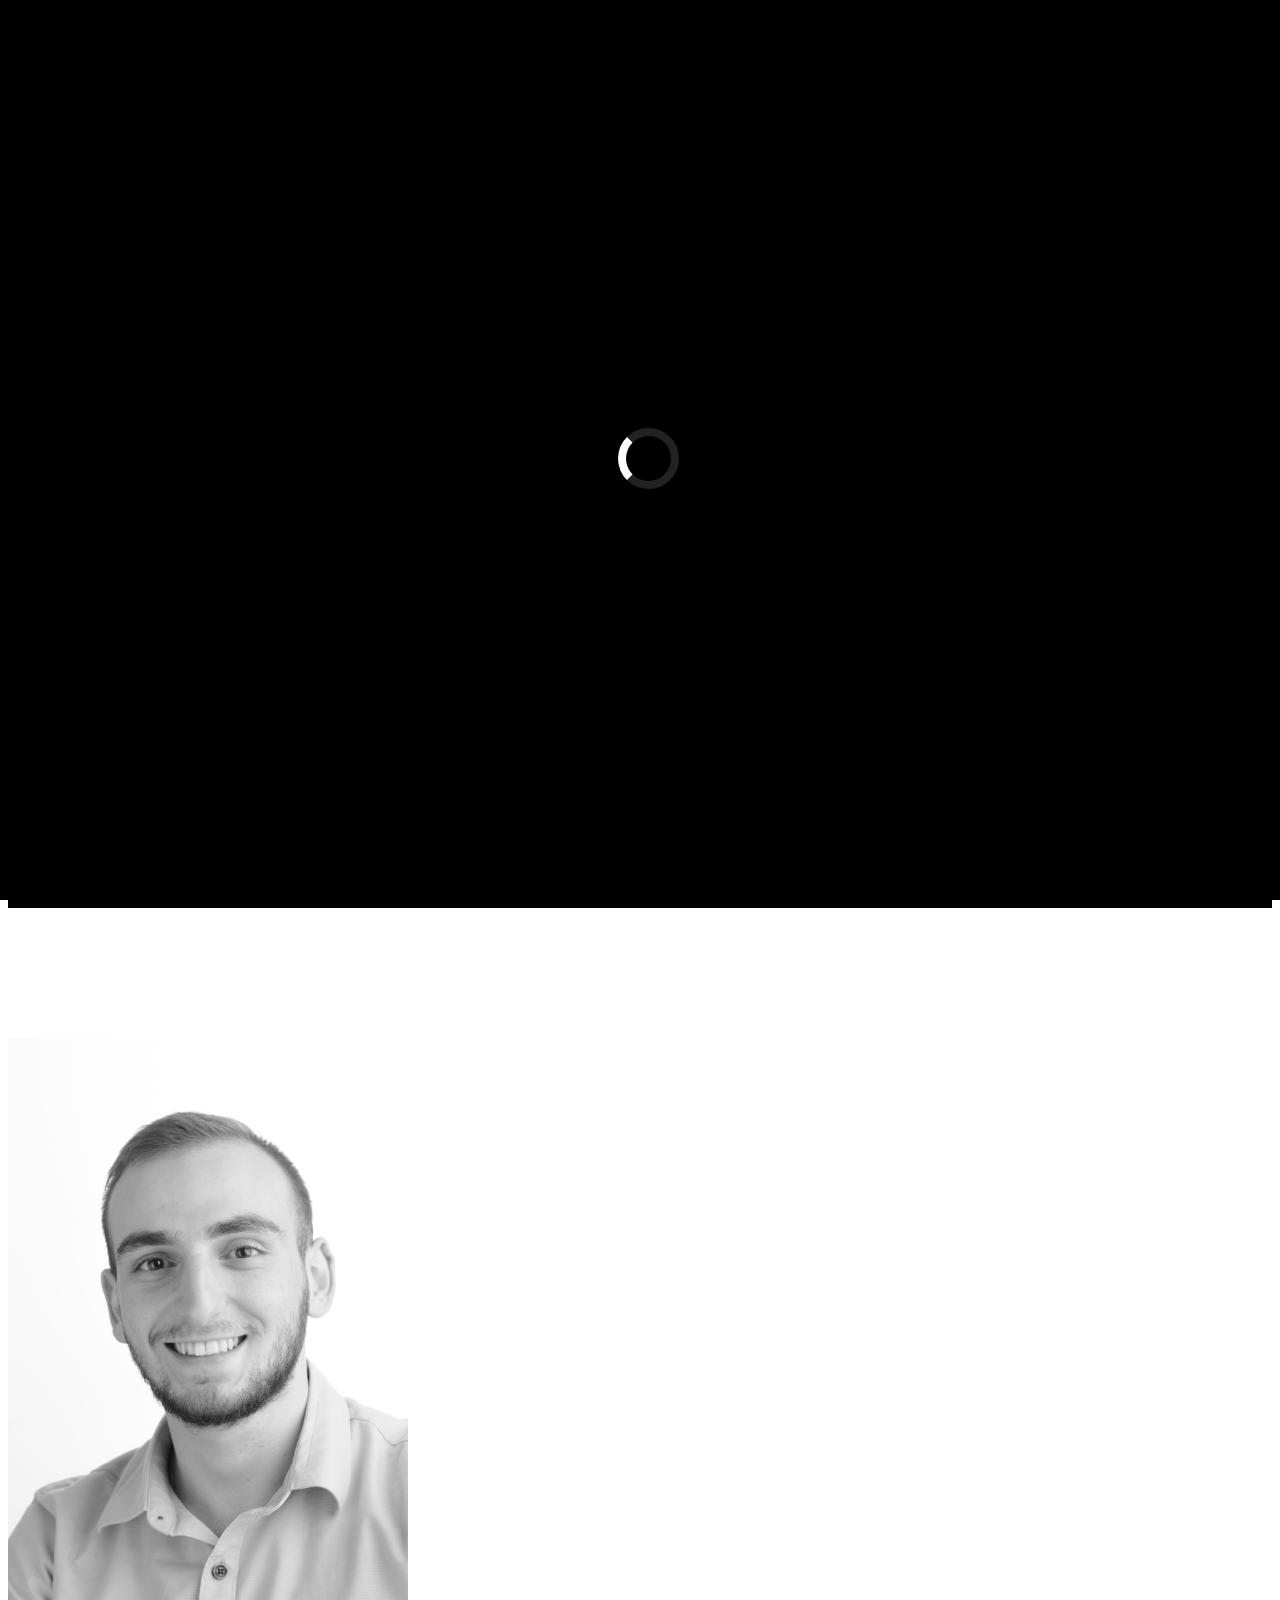
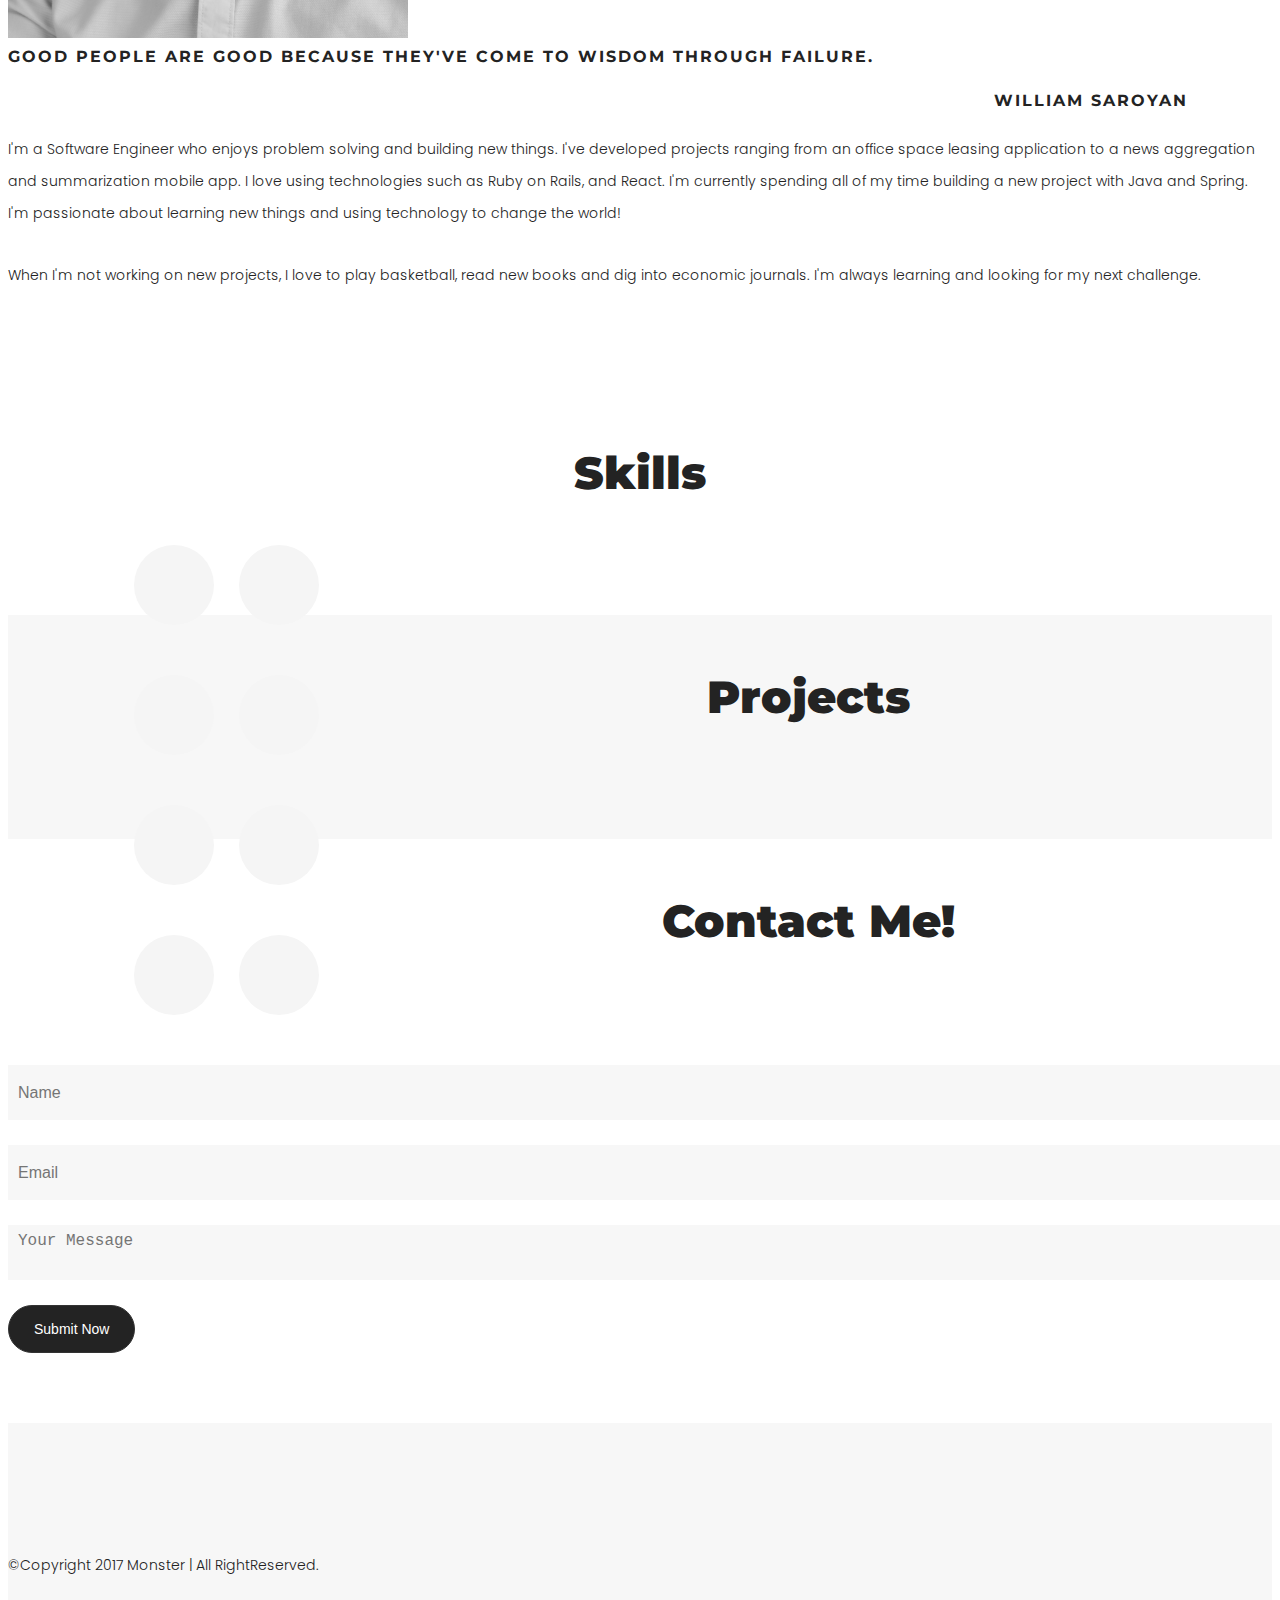
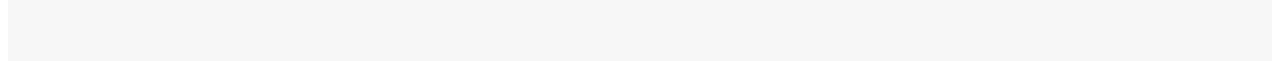
==== commit 8473387f: "Rearrange Skills" ====
--- a/index.html
+++ b/index.html
@@ -77,11 +77,9 @@
                                         </li>
                                         <li><a class="smoth-scroll" href="#about">About</a>
                                         </li>
-                                        <li><a class="smoth-scroll" href="#service">service</a>
-                                        </li>
-                                        <li><a class="smoth-scroll" href="#work">Work</a>
-                                        </li>
-                                        <li><a class="smoth-scroll" href="#testimonial">testimonial</a>
+                                        <li><a class="smoth-scroll" href="#service">Skills</a>
+                                        </li>
+                                        <li><a class="smoth-scroll" href="#work">Projects</a>
                                         </li>
                                         <li><a class="smoth-scroll" href="#contact">Contact</a>
                                         </li>
@@ -135,7 +133,7 @@
             <div class="row">
                 <div class="col-sm-12">
                     <div class="section-title">
-                        <h2>about monster</h2>
+
                     </div>
                 </div>
             </div>
@@ -150,19 +148,17 @@
                 <div class="col-md-6">
                     <!-- START ABOUT TEXT AREA -->
                     <div class="about-text">
-                        <h2 class="wow fadeInUp" data-wow-delay="0.4s">I'm 22 years old Designer and focused on brand identity!</h2>
-                        <p class="wow fadeInUp" data-wow-delay="0.6s">Lorem Ipsum is simply dummy text of the printing and typesetting industry. Lorem Ipsum has been the industry's standard dummy text ever since the 1500s, when an unknown printer took a galley of type and scrambled it to make a type specimen book. It has survived not only five centuries, but also the leap into electronic typesetting, remaining standard dummy text ever since the 1500s, when an unknown printer took a galley of type and scrambled it to make a type specimen book. It has survived not only five centuries, but also the leap into electronic typesetting, remaining </p>
-
-                        <ul class="wow fadeInUp" data-wow-delay="0.8s">
-                            <li>Web design</li>
-                            <li>Graphic & print</li>
-                            <li>iOS design</li>
-                            <li>Front-end development</li>
-                            <li>User experience</li>
-                            <li>Branding</li>
-                            <li>Back-end development</li>
-                            <li>Responsive</li>
-                        </ul>
+                        <h2 class="wow fadeInUp" data-wow-delay="0.4s" style="font-size: 16px;">Good people are good because they've come to wisdom through failure.</h2>
+                        <h2 class="wow fadeInUp" data-wow-delay="0.4s" style="padding-left: 78%; font-size: 16px;">William Saroyan</h2>
+                        <p class="wow fadeInUp" data-wow-delay="0.6s">I'm a Software Engineer who enjoys problem solving and building new things.
+                          I've developed projects ranging from an office space leasing application to a news aggregation and summarization mobile app.
+                          I love using technologies such as Ruby on Rails, and React. I'm currently spending all of my time building a new project with Java and Spring.
+                          I'm passionate about learning new things and using technology to change the world!
+                        </p>
+                        <p class="wow fadeInUp" data-wow-delay="0.6s">
+                          When I'm not working on new projects, I love to play basketball, read new books and dig into economic journals.
+                          I'm always learning and looking for my next challenge.
+                        </p>
                     </div>
                     <!-- / END ABOUT TEXT AREA -->
                 </div>
@@ -178,47 +174,68 @@
             <div class="row">
                 <div class="col-sm-12">
                     <div class="section-title">
-                        <h2>what i offer?</h2>
-                    </div>
-                </div>
-            </div>
-            <div class="row">
-                <!-- START SINGLE SERVICE DESIGN AREA -->
-                <div class="col-md-6 col-sm-6">
+                        <h2>Skills</h2>
+                    </div>
+                </div>
+            </div>
+            <div class="row" style="margin-left: 10%">
+                <!-- START SINGLE SERVICE DESIGN AREA -->
+                <div class="col-md-6 col-sm-6" style="width: 25%">
+                    <div class="single-service wow fadeInUp" data-wow-delay="0.6s">
+                      <i class="devicon-javascript-plain colored" style="font-size: 40px;"></i>
+                    </div>
+                </div>
+                <!-- / END SINGLE SERVICE DESIGN AREA -->
+                <!-- START SINGLE SERVICE DESIGN AREA -->
+                <div class="col-md-6 col-sm-6" style="width: 25%">
+                    <div class="single-service wow fadeInUp" data-wow-delay="0.8s">
+                      <i class="devicon-react-original-wordmark colored" sytle="font-size: 50px;"></i>
+                    </div>
+                </div>
+
+                <div class="col-md-6 col-sm-6" style="width: 25%">
                     <div class="single-service wow fadeInUp" data-wow-delay="0.2s">
-                        <i class="fa fa-building"></i>
-                        <h2>Branding & identity</h2>
-                        <p>Lorem Ipsum is simply dummy text of the printing and typesetting industry. Lorem Ipsum has been the industry.</p>
-                    </div>
-                </div>
-                <!-- / END SINGLE SERVICE DESIGN AREA -->
-                <!-- START SINGLE SERVICE DESIGN AREA -->
-                <div class="col-md-6 col-sm-6">
+                        <i class="devicon-ruby-plain-wordmark colored" style="font-size: 50px;"></i>
+                    </div>
+                </div>
+                <!-- / END SINGLE SERVICE DESIGN AREA -->
+                <!-- START SINGLE SERVICE DESIGN AREA -->
+                <div class="col-md-6 col-sm-6" style="width: 25%">
                     <div class="single-service wow fadeInUp" data-wow-delay="0.4s">
-                        <i class="fa fa-keyboard-o"></i>
-                        <h2>Web design & Development</h2>
-                        <p>Lorem Ipsum is simply dummy text of the printing and typesetting industry. Lorem Ipsum has been the industry.</p>
-                    </div>
-                </div>
-                <!-- / END SINGLE SERVICE DESIGN AREA -->
-                <!-- START SINGLE SERVICE DESIGN AREA -->
-                <div class="col-md-6 col-sm-6">
+                      <i class="devicon-rails-plain-wordmark colored" style="font-size: 50px;"></i>
+                    </div>
+                </div>
+                <!-- / END SINGLE SERVICE DESIGN AREA -->
+                <!-- START SINGLE SERVICE DESIGN AREA -->
+                <!-- / END SINGLE SERVICE DESIGN AREA -->
+                <div class="col-md-6 col-sm-6" style="width: 25%">
                     <div class="single-service wow fadeInUp" data-wow-delay="0.6s">
-                        <i class="fa fa-paper-plane"></i>
-                        <h2>social media marketing</h2>
-                        <p>Lorem Ipsum is simply dummy text of the printing and typesetting industry. Lorem Ipsum has been the industry.</p>
-                    </div>
-                </div>
-                <!-- / END SINGLE SERVICE DESIGN AREA -->
-                <!-- START SINGLE SERVICE DESIGN AREA -->
-                <div class="col-md-6 col-sm-6">
+                      <i class="devicon-css3-plain-wordmark colored" style="font-size: 50px;"></i>
+                    </div>
+                </div>
+                <!-- / END SINGLE SERVICE DESIGN AREA -->
+                <!-- START SINGLE SERVICE DESIGN AREA -->
+                <div class="col-md-6 col-sm-6" style="width: 25%">
                     <div class="single-service wow fadeInUp" data-wow-delay="0.8s">
-                        <i class="fa fa-deaf"></i>
-                        <h2>24 hour friendly support</h2>
-                        <p>Lorem Ipsum is simply dummy text of the printing and typesetting industry. Lorem Ipsum has been the industry.</p>
-                    </div>
-                </div>
-                <!-- / END SINGLE SERVICE DESIGN AREA -->
+                      <i class="devicon-html5-plain-wordmark colored" style="font-size: 50px;"></i>
+                    </div>
+                </div>
+
+                <div class="col-md-6 col-sm-6" style="width: 25%">
+                    <div class="single-service wow fadeInUp" data-wow-delay="0.6s">
+                      <i class="devicon-git-plain-wordmark colored" style="font-size: 50px;"></i>
+                    </div>
+
+                </div>
+                <!-- / END SINGLE SERVICE DESIGN AREA -->
+                <!-- START SINGLE SERVICE DESIGN AREA -->
+                <div class="col-md-6 col-sm-6" style="width: 25%">
+                    <div class="single-service wow fadeInUp" data-wow-delay="0.8s">
+                      <i class="devicon-heroku-plain-wordmark colored" style="font-size: 50px;"></i>
+                    </div>
+
+                </div>
+
             </div>
         </div>
     </section>
@@ -231,24 +248,16 @@
             <div class="row">
                 <div class="col-sm-12">
                     <div class="section-title">
-                        <h2>featured works.</h2>
-                    </div>
-                </div>
-            </div>
-            <div class="row">
-                <ul class="work">
-                    <li class="filter" data-filter="all">all</li>
-                    <li class="filter" data-filter=".webdesign">webdesign</li>
-                    <li class="filter" data-filter=".development">development</li>
-                    <li class="filter" data-filter=".photography">photography</li>
-                </ul>
+                        <h2>Projects</h2>
+                    </div>
+                </div>
             </div>
             <div class="work-inner">
                 <div class="row work-posts grid">
                     <!-- START SINGLE WORK DESIGN AREA -->
                     <div class="col-md-4 col-sm-6 mix webdesign">
                         <div class="item">
-                            <a href="assets/images/work/1.jpg" class="work-popup">
+                            <a href="https://air-bnb-office.herokuapp.com/">
                                 <figure class="effect-ruby">
                                     <img src="assets/images/work/1.jpg" alt="image">
                                     <figcaption>
@@ -263,7 +272,7 @@
                     <!-- START SINGLE WORK DESIGN AREA -->
                     <div class="col-md-4 col-sm-6 mix development">
                         <div class="item">
-                            <a href="assets/images/work/2.jpg" class="work-popup">
+                            <a href="https://harvey93.github.io/">
                                 <figure class="effect-ruby">
                                     <img src="assets/images/work/2.jpg" alt="image">
                                     <figcaption>
@@ -291,49 +300,6 @@
                     </div>
                     <!-- END SINGLE WORK DESIGN AREA -->
                     <!-- START SINGLE WORK DESIGN AREA -->
-                    <div class="col-md-4 col-sm-6 mix development">
-                        <div class="item">
-                            <a href="assets/images/work/4.jpg" class="work-popup">
-                                <figure class="effect-ruby">
-                                    <img src="assets/images/work/4.jpg" alt="image">
-                                    <figcaption>
-                                        <h2>porttrait</h2>
-                                        <p>project four</p>
-                                    </figcaption>
-                                </figure>
-                            </a>
-                        </div>
-                    </div>
-                    <!-- END SINGLE WORK DESIGN AREA -->
-                    <!-- START SINGLE WORK DESIGN AREA -->
-                    <div class="col-md-4 col-sm-6 mix development webdesign">
-                        <div class="item">
-                            <a href="assets/images/work/5.jpg" class="work-popup">
-                                <figure class="effect-ruby">
-                                    <img src="assets/images/work/5.jpg" alt="image">
-                                    <figcaption>
-                                        <h2>photography</h2>
-                                        <p>project five</p>
-                                    </figcaption>
-                                </figure>
-                            </a>
-                        </div>
-                    </div>
-                    <!-- END SINGLE WORK DESIGN AREA -->
-                    <!-- START SINGLE WORK DESIGN AREA -->
-                    <div class="col-md-4 col-sm-6 mix photography">
-                        <div class="item">
-                            <a href="assets/images/work/6.jpg" class="work-popup">
-                                <figure class="effect-ruby">
-                                    <img src="assets/images/work/6.jpg" alt="image">
-                                    <figcaption>
-                                        <h2>Logo design</h2>
-                                        <p>project six</p>
-                                    </figcaption>
-                                </figure>
-                            </a>
-                        </div>
-                    </div>
                     <!-- END SINGLE WORK DESIGN AREA -->
                 </div>
             </div>
@@ -343,45 +309,6 @@
 
 
     <!-- START TESTIMONIAL DESIGN AREA -->
-    <section id="testimonial" class="testimonial-area section-padding">
-        <div class="container">
-            <div class="row">
-                <div class="col-sm-12">
-                    <div class="section-title">
-                        <h2>Reviews!</h2>
-                    </div>
-                </div>
-            </div>
-            <div class="row">
-                <div class="col-md-8 col-md-offset-2">
-                    <div class="testimonial-list">
-                        <!-- START SINGLE TESTIMONIAL DESIGN AREA -->
-                        <div class="single-testimonial text-center">
-                            <p>Lorem Ipsum is simply dummy text of the printing and typesetting industry. Lorem Ipsum has been the industry's standard dummy text ever since the 1500s Lorem Ipsum.</p>
-                            <h2>mark jukarbarg</h2>
-                            <h3>CEO facebook</h3>
-                        </div>
-                        <!-- / END SINGLE TESTIMONIAL DESIGN AREA -->
-                        <!-- START SINGLE TESTIMONIAL DESIGN AREA -->
-                        <div class="single-testimonial text-center">
-                            <p>Lorem Ipsum is simply dummy text of the printing and typesetting industry. Lorem Ipsum has been the industry's standard dummy text ever since the 1500s Lorem Ipsum.</p>
-                            <h2>mark jukarbarg</h2>
-                            <h3>CEO facebook</h3>
-                        </div>
-                        <!-- / END SINGLE TESTIMONIAL DESIGN AREA -->
-                        <!-- START SINGLE TESTIMONIAL DESIGN AREA -->
-                        <div class="single-testimonial text-center">
-                            <p>Lorem Ipsum is simply dummy text of the printing and typesetting industry. Lorem Ipsum has been the industry's standard dummy text ever since the 1500s Lorem Ipsum.</p>
-                            <h2>mark jukarbarg</h2>
-                            <h3>CEO facebook</h3>
-                        </div>
-                        <!-- / END SINGLE TESTIMONIAL DESIGN AREA -->
-                    </div>
-                </div>
-            </div>
-        </div>
-    </section>
-    <!-- / END TESTIMONIAL DESIGN AREA -->
 
 
 
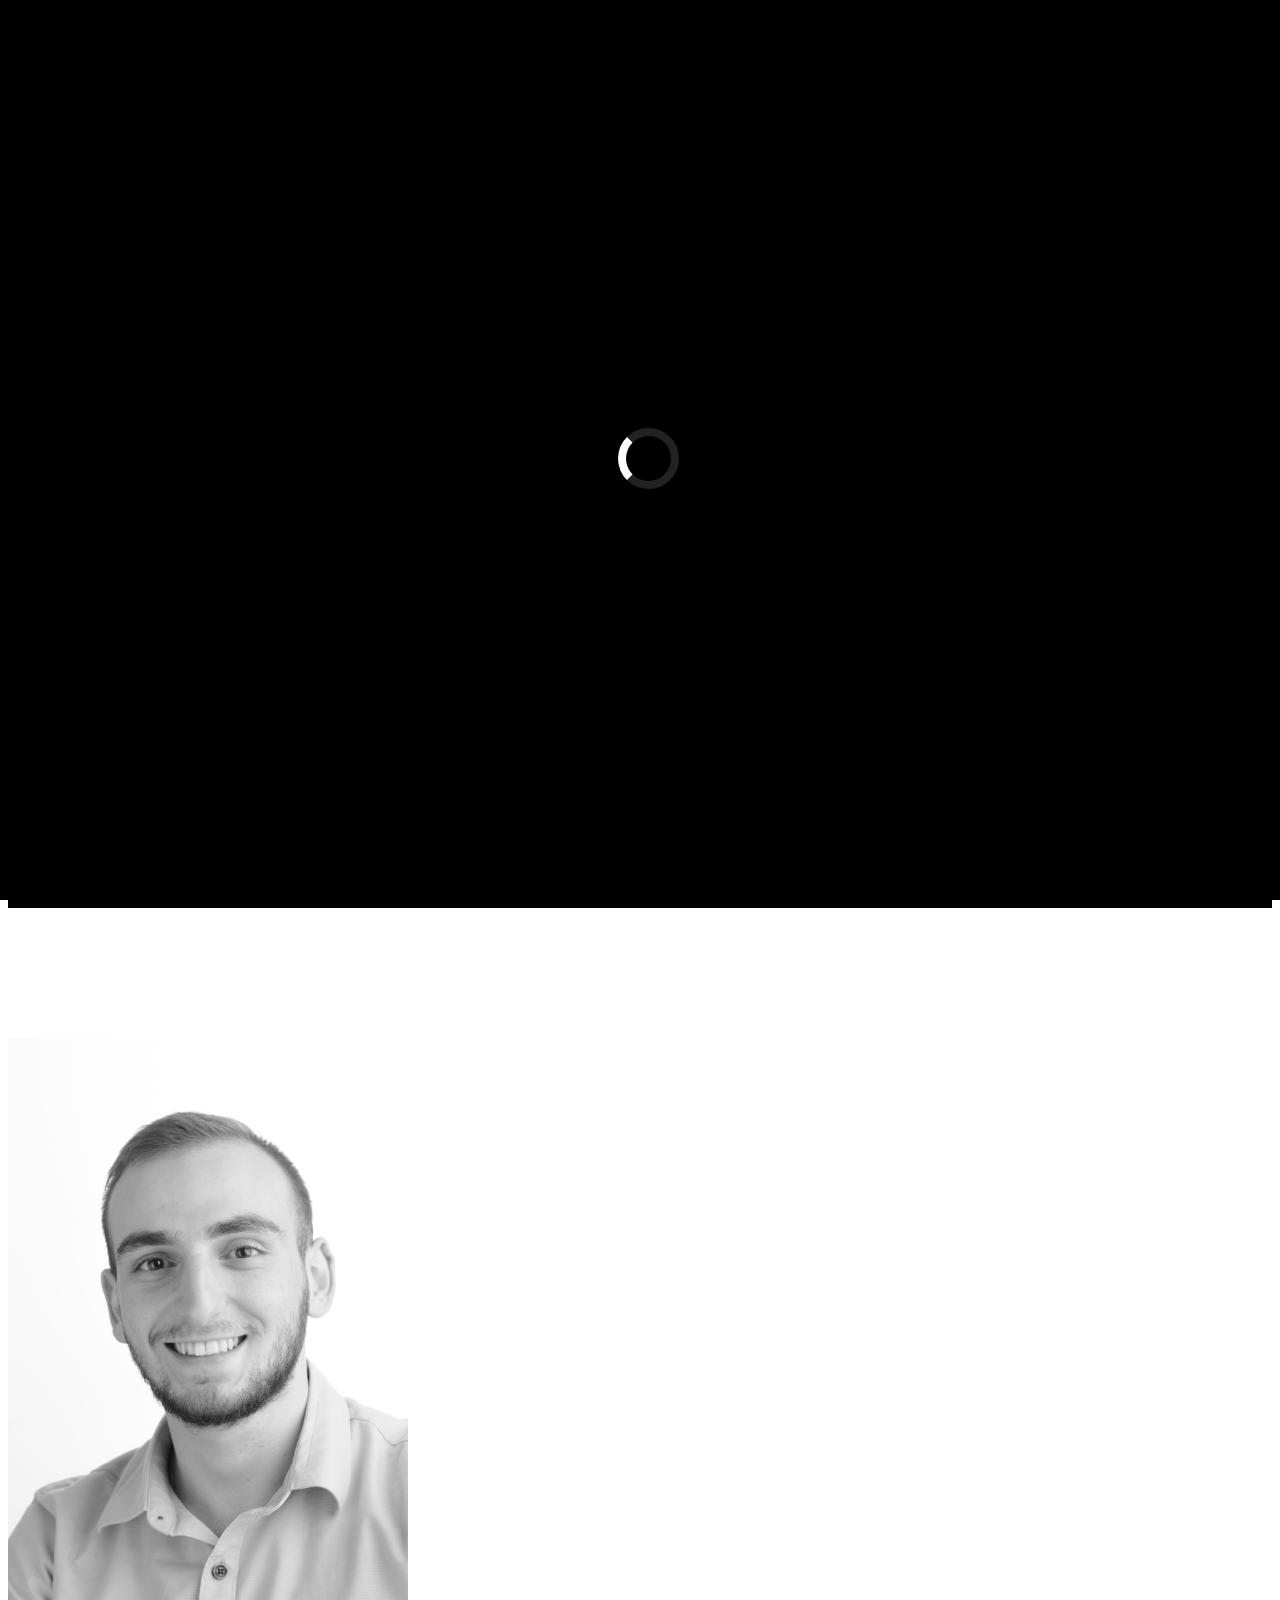
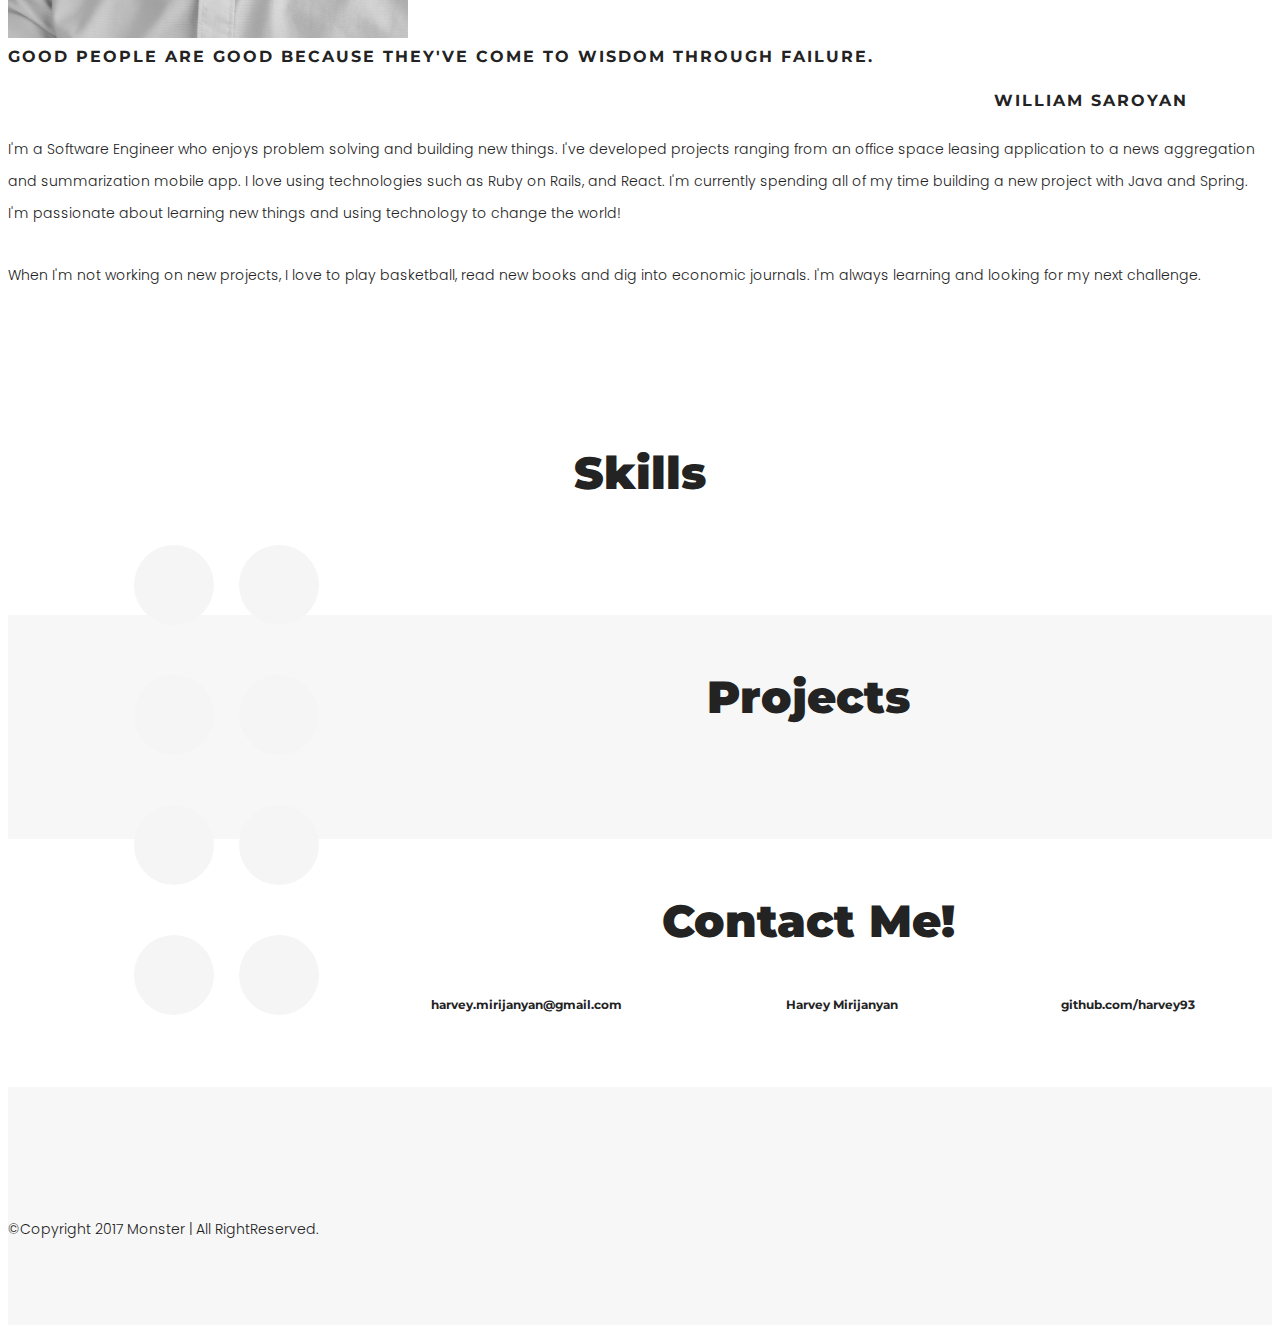
==== commit 92ac059d: "Add contact" ====
--- a/index.html
+++ b/index.html
@@ -257,9 +257,9 @@
                     <!-- START SINGLE WORK DESIGN AREA -->
                     <div class="col-md-4 col-sm-6 mix webdesign">
                         <div class="item">
-                            <a href="https://air-bnb-office.herokuapp.com/">
-                                <figure class="effect-ruby">
-                                    <img src="assets/images/work/1.jpg" alt="image">
+                            <a href="https://air-bnb-office.herokuapp.com/" target="_tab">
+                                <figure class="effect-ruby" style="display: flex; justify-content: center;">
+                                    <img src="assets/images/Office-Details.png" alt="image" style="height: 300px; width: auto;">
                                     <figcaption>
                                         <h2>development</h2>
                                         <p>project one</p>
@@ -270,11 +270,11 @@
                     </div>
                     <!-- END SINGLE WORK DESIGN AREA -->
                     <!-- START SINGLE WORK DESIGN AREA -->
-                    <div class="col-md-4 col-sm-6 mix development">
+                    <div class="col-md-4 col-sm-6 mix development" style="min-width: 350px;">
                         <div class="item">
-                            <a href="https://harvey93.github.io/">
-                                <figure class="effect-ruby">
-                                    <img src="assets/images/work/2.jpg" alt="image">
+                            <a href="https://harvey93.github.io/" target="_tab">
+                                <figure class="effect-ruby" style="display: flex; justify-content: center; background-color: #e4e4e4;">
+                                    <img src="assets/images/feed.png" alt="image" style="max-height: 300px; width: auto;">
                                     <figcaption>
                                         <h2>Design</h2>
                                         <p>project two</p>
@@ -285,11 +285,11 @@
                     </div>
                     <!-- END SINGLE WORK DESIGN AREA -->
                     <!-- START SINGLE WORK DESIGN AREA -->
-                    <div class="col-md-4 col-sm-6 mix photography webdesign">
+                    <div class="col-md-4 col-sm-6 mix photography webdesign" style="min-width: 350px;">
                         <div class="item">
-                            <a href="assets/images/work/3.jpg" class="work-popup">
-                                <figure class="effect-ruby">
-                                    <img src="assets/images/work/3.jpg" alt="image">
+                            <a href="https://github.com/harvey93/ActiveRecord_Lite" target="_tab">
+                                <figure class="effect-ruby" style="display: flex; justify-content: center; background-color: white;">
+                                    <img src="assets/images/badges_activerecord_Stage6.png" alt="image"style="max-height: 300px; width: auto;">
                                     <figcaption>
                                         <h2>Branding</h2>
                                         <p>project three</p>
@@ -322,31 +322,19 @@
                     </div>
                 </div>
             </div>
-            <div class="row">
-                <div class="col-md-8 col-md-offset-2">
-                    <!-- START CONTACT FORM DESIGN AREA -->
-                    <div class="contact-form">
-                        <form id="contact-form" method="post" enctype="multipart/form-data">
-                            <div class="row">
-                                <div class="form-group col-md-12 wow fadeInUp" data-wow-delay="0.2s">
-                                    <input type="text" name="name" class="form-control" id="first-name" placeholder="Name" required="required">
-                                </div>
-                                <div class="form-group col-md-12 wow fadeInUp" data-wow-delay="0.4s">
-                                    <input type="email" name="email" class="form-control" id="email" placeholder="Email" required="required">
-                                </div>
-                                <div class="form-group col-md-12 wow fadeInUp" data-wow-delay="0.6s">
-                                    <textarea rows="6" name="message" class="form-control" id="description" placeholder="Your Message" required="required"></textarea>
-                                </div>
-                                <div class="col-md-12 text-center wow fadeInUp" data-wow-delay="0.8s">
-                                    <div class="actions wow fadeInDown" data-wow-delay=".4s">
-                                        <input type="submit" value="submit now" name="submit" id="submitButton" class="btn btn-lg btn-contact-bg" title="Submit Your Message!">
-                                    </div>
-                                </div>
-                            </div>
-                        </form>
-                    </div>
-                    <!-- / END CONTACT FORM DESIGN AREA -->
-                </div>
+            <div style="display: flex; align-items: center; justify-content: space-around;">
+              <div style="display: flex;">
+              <i class="fa fa-envelope" aria-hidden="true" style="font-size: 20px;"></i>
+              <h6 style="margin-top: 0px; margin-bottom: 0px; margin-left: 10px; font-size: 12px; display: flex; align-items: center;">harvey.mirijanyan@gmail.com</h6>
+            </div>
+            <div style="display: flex; align-items: center; justify-content: space-around;">
+              <i class="fa fa-linkedin" aria-hidden="true" style="font-size: 20px;"></i>
+              <h6 style="margin-top: 0px; margin-bottom: 0px; margin-left: 10px; font-size: 12px; display: flex; align-items: center;">Harvey Mirijanyan</h6>
+            </div>
+            <div style="display: flex; align-items: center; justify-content: space-around;">
+              <i class="fa fa-github" aria-hidden="true" style="font-size: 20px;"></i>
+              <h6 style="margin-top: 0px; margin-bottom: 0px; margin-left: 10px; font-size: 12px; display: flex; align-items: center;">github.com/harvey93</h6>
+            </div>
             </div>
         </div>
     </section>
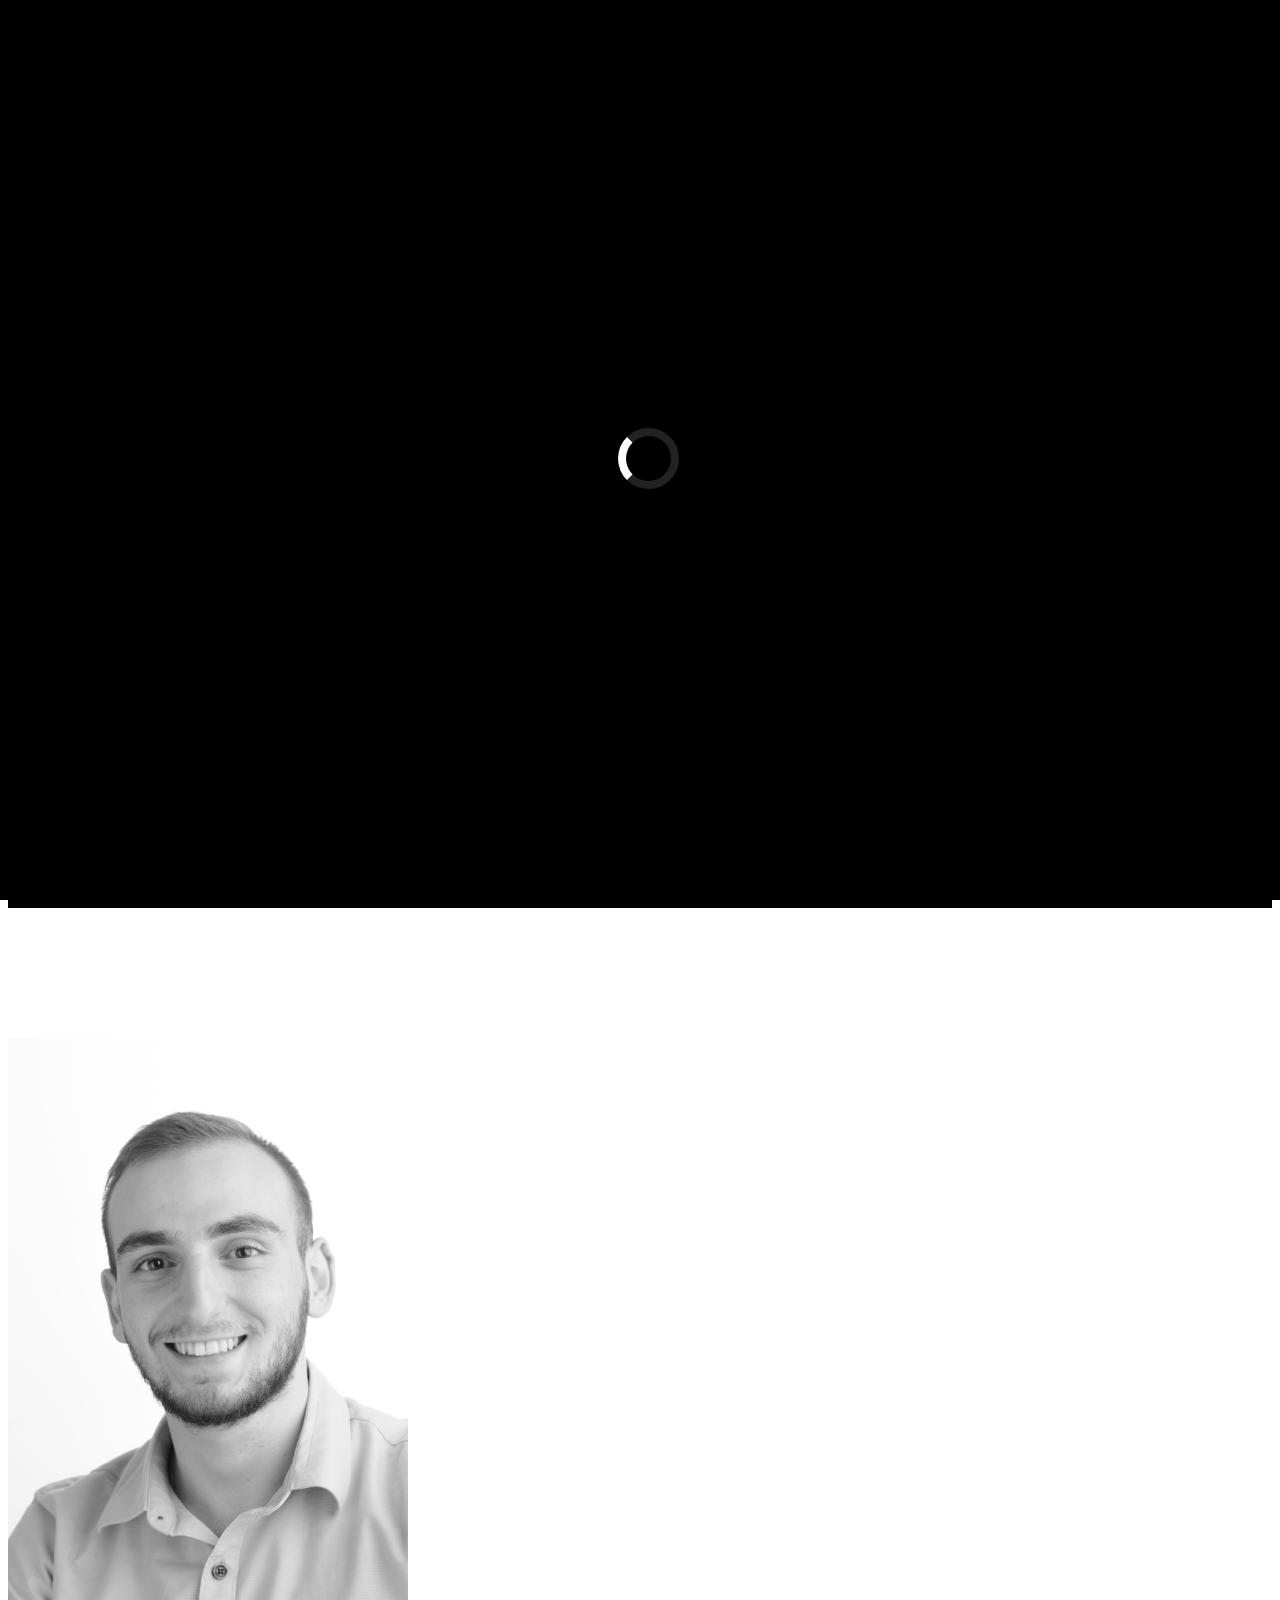
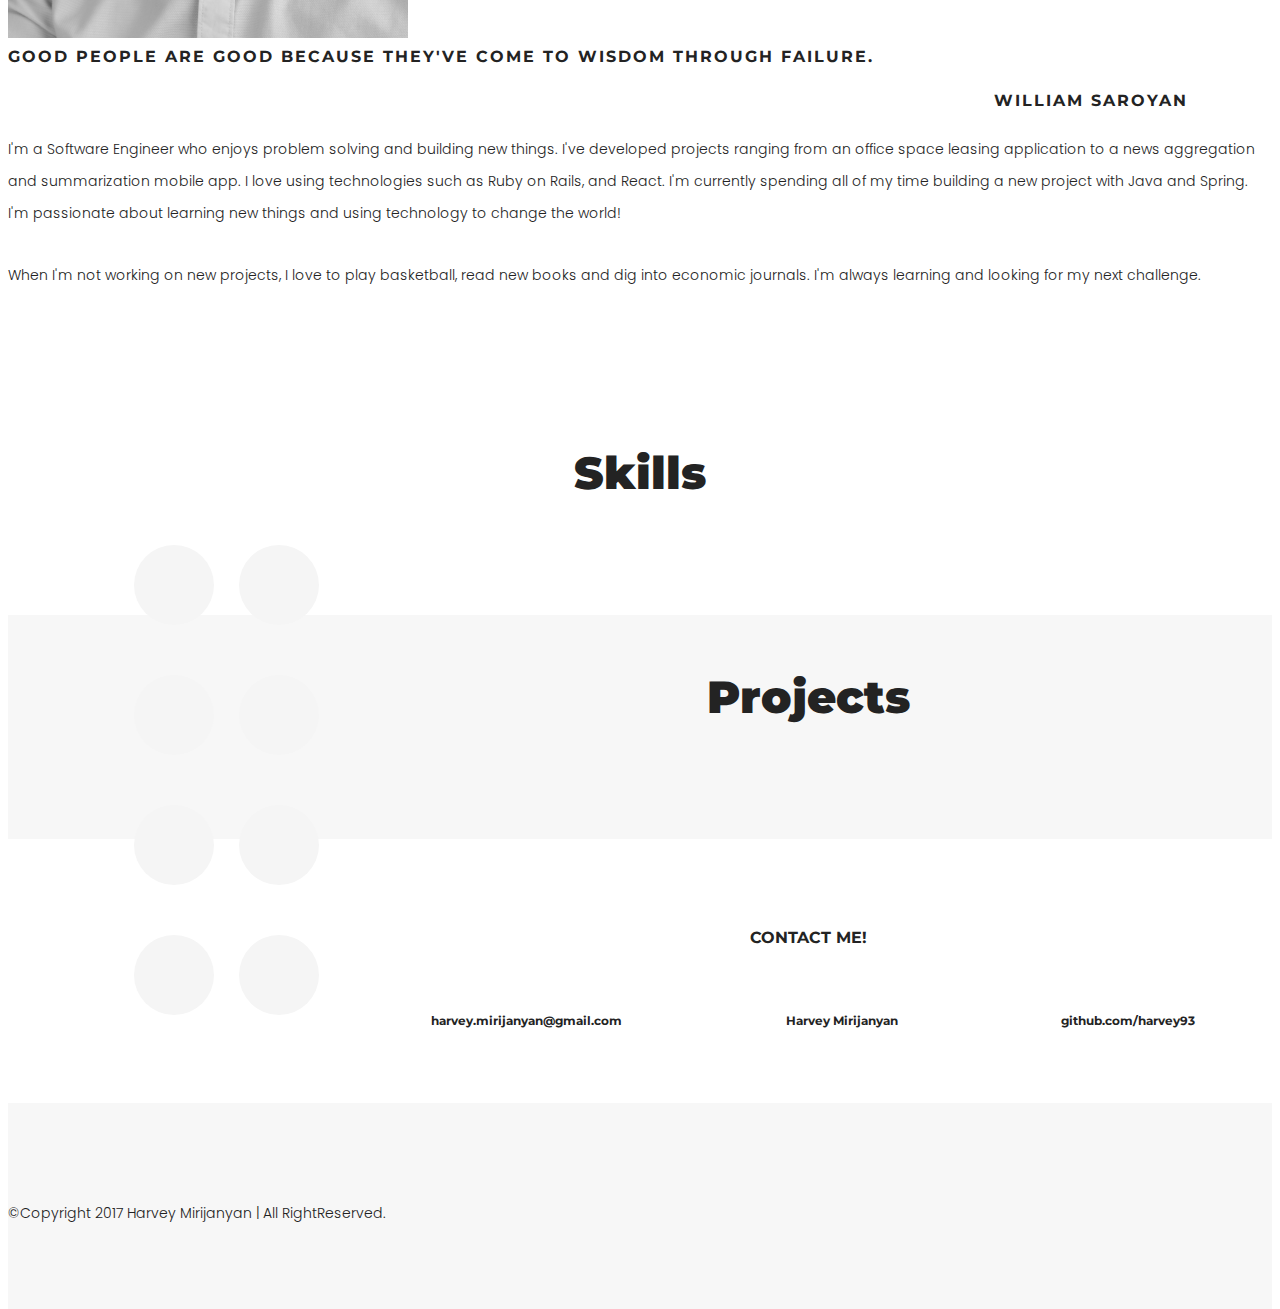
==== commit 9fc1ef47: "Add Footer" ====
--- a/index.html
+++ b/index.html
@@ -318,7 +318,7 @@
             <div class="row">
                 <div class="col-md-12">
                     <div class="section-title">
-                        <h2>contact me!</h2>
+                        <h3>CONTACT ME!</h3>
                     </div>
                 </div>
             </div>
@@ -345,16 +345,7 @@
         <div class="container">
             <div class="row">
                 <div class="col-sm-12 text-center wow fadeInUp" data-wow-delay="0.2s">
-                    <div class="social-links">
-                        <ul>
-                            <li><a href=""><i class="fa fa-facebook"></i></a></li>
-                            <li><a href=""><i class="fa fa-twitter"></i></a></li>
-                            <li><a href=""><i class="fa fa-google-plus"></i></a></li>
-                            <li><a href=""><i class="fa fa-dribbble"></i></a></li>
-                            <li><a href=""><i class="fa fa-instagram"></i></a></li>
-                        </ul>
-                    </div>
-                    <p>&copy;Copyright 2017 Monster | All RightReserved.</p>
+                    <p>&copy;Copyright 2017 Harvey Mirijanyan | All RightReserved.</p>
                 </div>
             </div>
         </div>
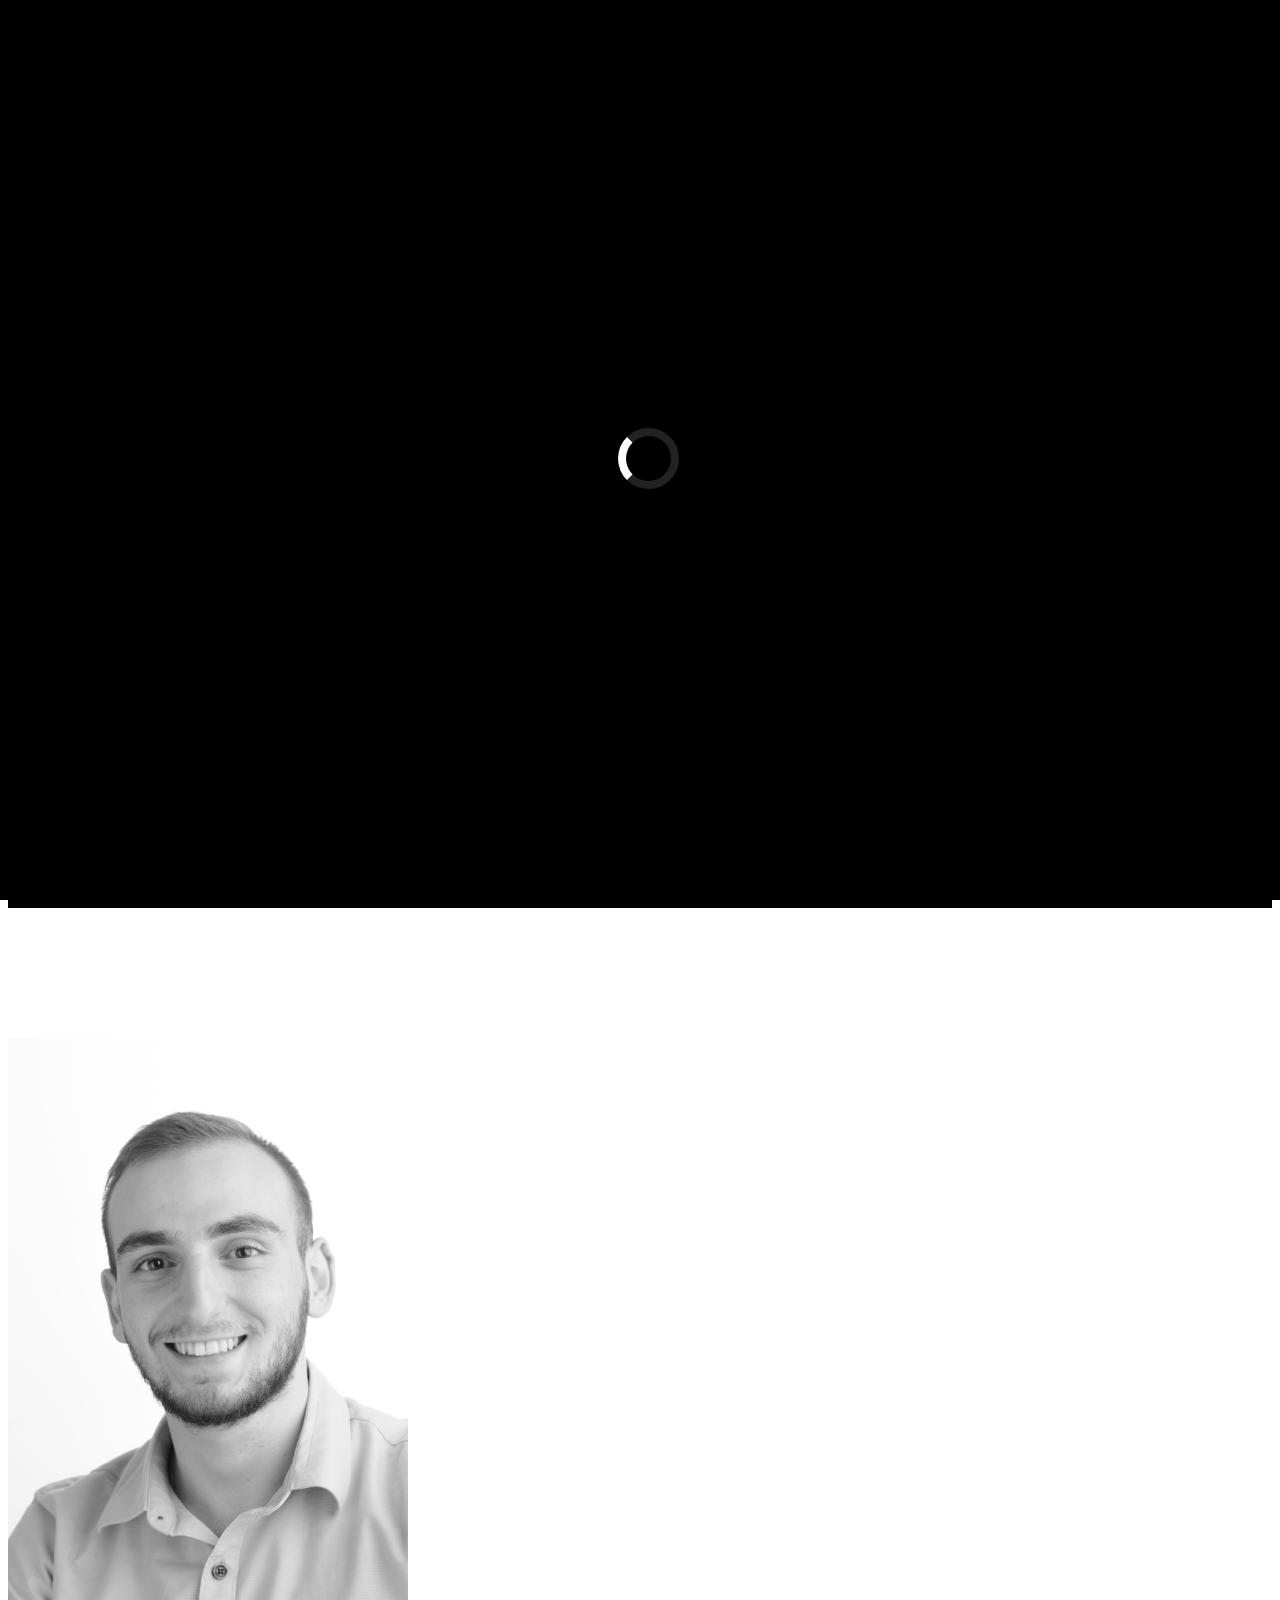
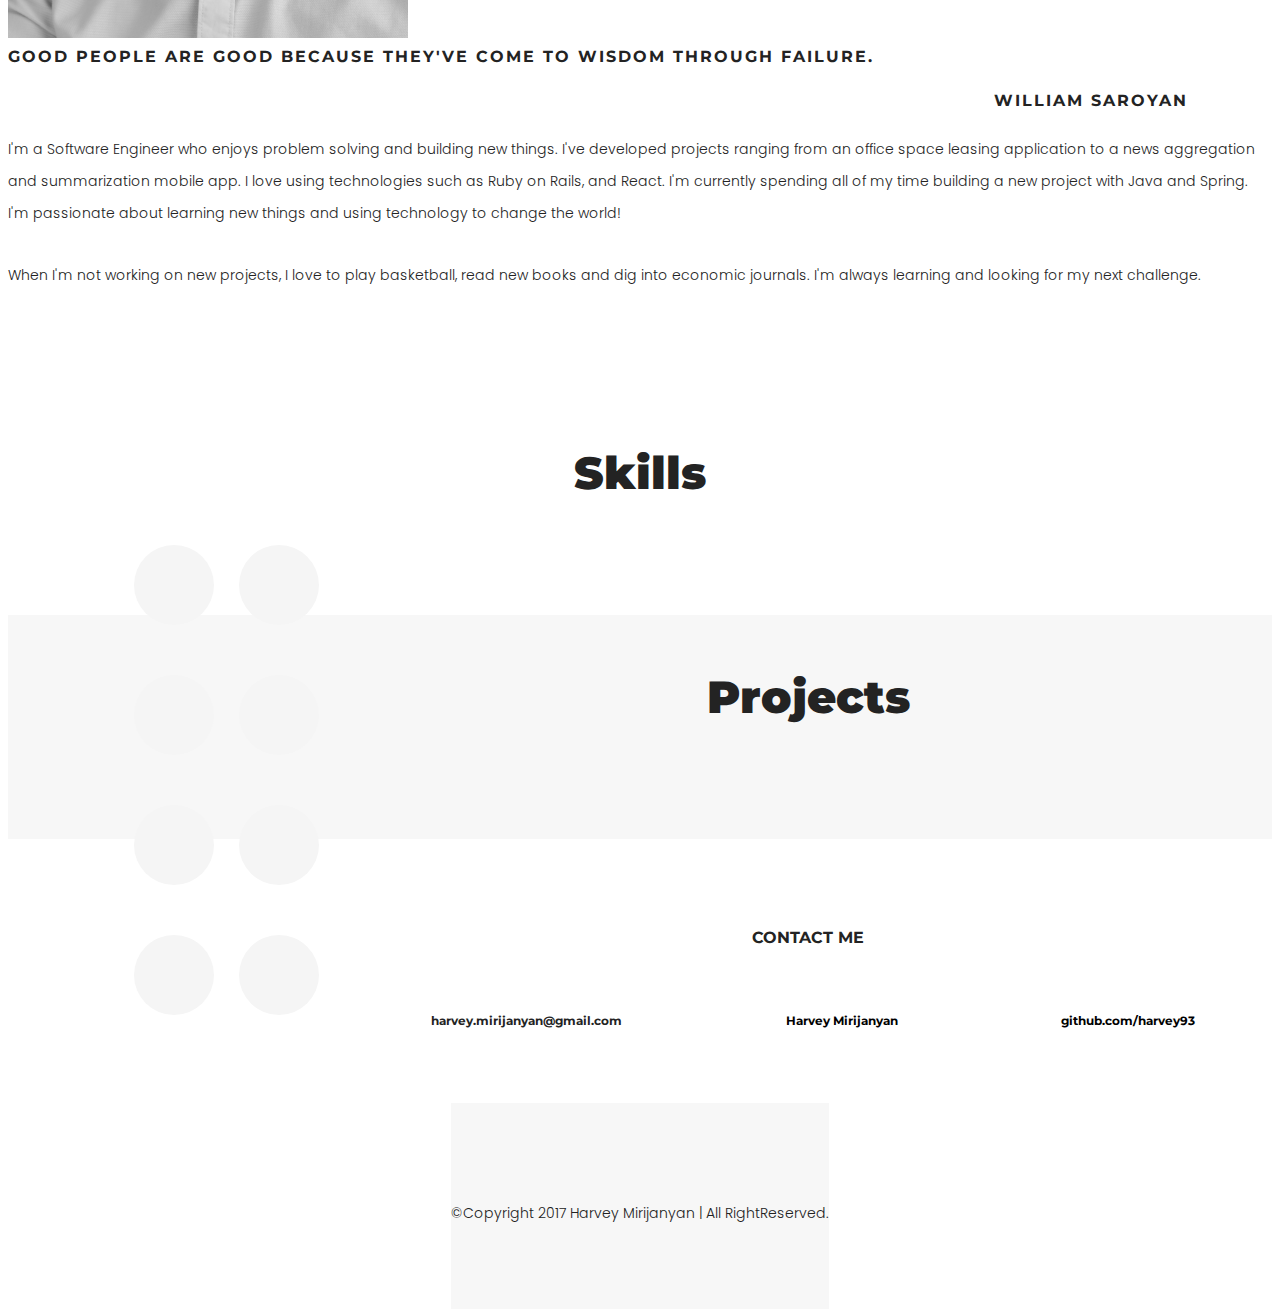
==== commit 9a717e3e: "Remove social links" ====
--- a/index.html
+++ b/index.html
@@ -103,16 +103,6 @@
                                     <h1 class="typewrite" data-period="2000" data-type='[ "Hi! I am Harvey.", "I am a Software Engineer."]'>
                                         <span class="wrap"></span>
                                     </h1>
-                                    <div class="social-links header-links">
-                                        <ul>
-                                            <li><a href=""><i class="fa fa-facebook"></i></a></li>
-                                            <li><a href=""><i class="fa fa-twitter"></i></a></li>
-                                            <li><a href=""><i class="fa fa-google-plus"></i></a></li>
-                                            <li><a href=""><i class="fa fa-dribbble"></i></a></li>
-                                            <li><a href=""><i class="fa fa-instagram"></i></a></li>
-                                            <li><i class="devicon-apple-original"></i></li>
-                                        </ul>
-                                    </div>
                                     <div class="home-arrow-down">
                                         <a href="#about" class="smoth-scroll btn"><i class="fa fa-angle-double-down"></i></a>
                                     </div>
@@ -259,10 +249,11 @@
                         <div class="item">
                             <a href="https://air-bnb-office.herokuapp.com/" target="_tab">
                                 <figure class="effect-ruby" style="display: flex; justify-content: center;">
-                                    <img src="assets/images/Office-Details.png" alt="image" style="height: 300px; width: auto;">
+                                    <img src="assets/images/Office-Details.png" alt="image" style="max-height: 300px; width: auto;">
                                     <figcaption>
-                                        <h2>development</h2>
-                                        <p>project one</p>
+                                        <h2>OfficeBnB</h2>
+                                        <p>React, Redux, Ruby, Rails</p>
+                                        <p>PostgreSQL, CSS3, HTML5</p>
                                     </figcaption>
                                 </figure>
                             </a>
@@ -270,14 +261,16 @@
                     </div>
                     <!-- END SINGLE WORK DESIGN AREA -->
                     <!-- START SINGLE WORK DESIGN AREA -->
-                    <div class="col-md-4 col-sm-6 mix development" style="min-width: 350px;">
+                    <div class="col-md-4 col-sm-6 mix development" style="min-width: 400px;">
                         <div class="item">
                             <a href="https://harvey93.github.io/" target="_tab">
-                                <figure class="effect-ruby" style="display: flex; justify-content: center; background-color: #e4e4e4;">
+                                <figure class="effect-ruby" style="display: flex; justify-content: center; background-color: #0E3735;">
                                     <img src="assets/images/feed.png" alt="image" style="max-height: 300px; width: auto;">
                                     <figcaption>
-                                        <h2>Design</h2>
-                                        <p>project two</p>
+                                        <h2 style="color: #FFFAF1">Tldr</h2>
+                                        <p style="color: #FFFAF1">React Native, Redux, Ruby</p>
+                                        <p style="color: #FFFAF1">Rails, Firebase, PostgreSQL</p>
+                                        <p style="color: #FFFAF1">CSS3, HTML5</p>
                                     </figcaption>
                                 </figure>
                             </a>
@@ -288,11 +281,11 @@
                     <div class="col-md-4 col-sm-6 mix photography webdesign" style="min-width: 350px;">
                         <div class="item">
                             <a href="https://github.com/harvey93/ActiveRecord_Lite" target="_tab">
-                                <figure class="effect-ruby" style="display: flex; justify-content: center; background-color: white;">
+                                <figure class="effect-ruby" style="display: flex; justify-content: center; background-color: #226666;">
                                     <img src="assets/images/badges_activerecord_Stage6.png" alt="image"style="max-height: 300px; width: auto;">
                                     <figcaption>
-                                        <h2>Branding</h2>
-                                        <p>project three</p>
+                                        <h2 style="color: #87BDFD">AR Lite</h2>
+                                        <p>Ruby</p>
                                     </figcaption>
                                 </figure>
                             </a>
@@ -318,7 +311,7 @@
             <div class="row">
                 <div class="col-md-12">
                     <div class="section-title">
-                        <h3>CONTACT ME!</h3>
+                        <h3>CONTACT ME</h3>
                     </div>
                 </div>
             </div>
@@ -327,15 +320,15 @@
               <i class="fa fa-envelope" aria-hidden="true" style="font-size: 20px;"></i>
               <h6 style="margin-top: 0px; margin-bottom: 0px; margin-left: 10px; font-size: 12px; display: flex; align-items: center;">harvey.mirijanyan@gmail.com</h6>
             </div>
-            <div style="display: flex; align-items: center; justify-content: space-around;">
+            <a href="https://www.linkedin.com/in/harvey-mirijanyan-79a133ba" target="_tab"style="display: flex; align-items: center; justify-content: space-around;">
               <i class="fa fa-linkedin" aria-hidden="true" style="font-size: 20px;"></i>
               <h6 style="margin-top: 0px; margin-bottom: 0px; margin-left: 10px; font-size: 12px; display: flex; align-items: center;">Harvey Mirijanyan</h6>
-            </div>
-            <div style="display: flex; align-items: center; justify-content: space-around;">
+            </>
+            <a href="https://github.com/harvey93" target="_tab" style="display: flex; align-items: center; justify-content: space-around;">
               <i class="fa fa-github" aria-hidden="true" style="font-size: 20px;"></i>
               <h6 style="margin-top: 0px; margin-bottom: 0px; margin-left: 10px; font-size: 12px; display: flex; align-items: center;">github.com/harvey93</h6>
             </div>
-            </div>
+            </>
         </div>
     </section>
     <!-- / END CONTACT DESIGN AREA -->
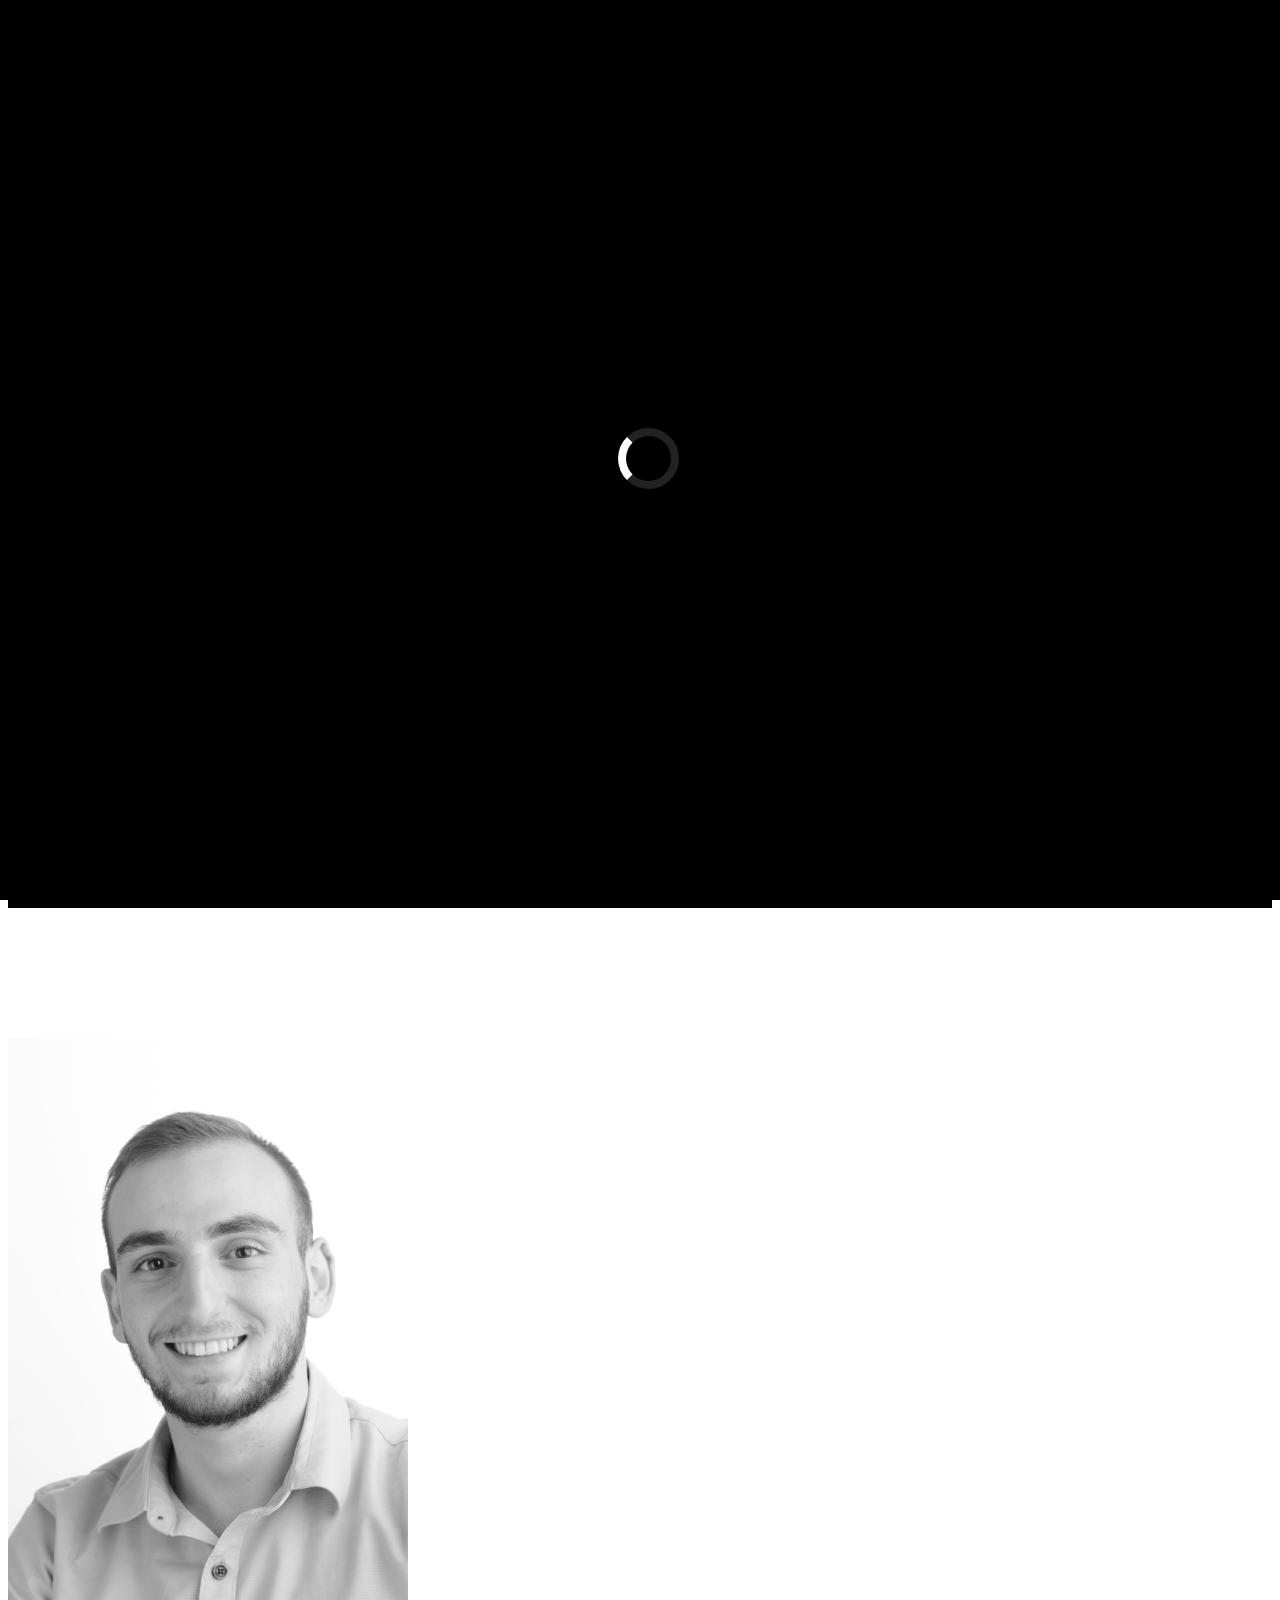
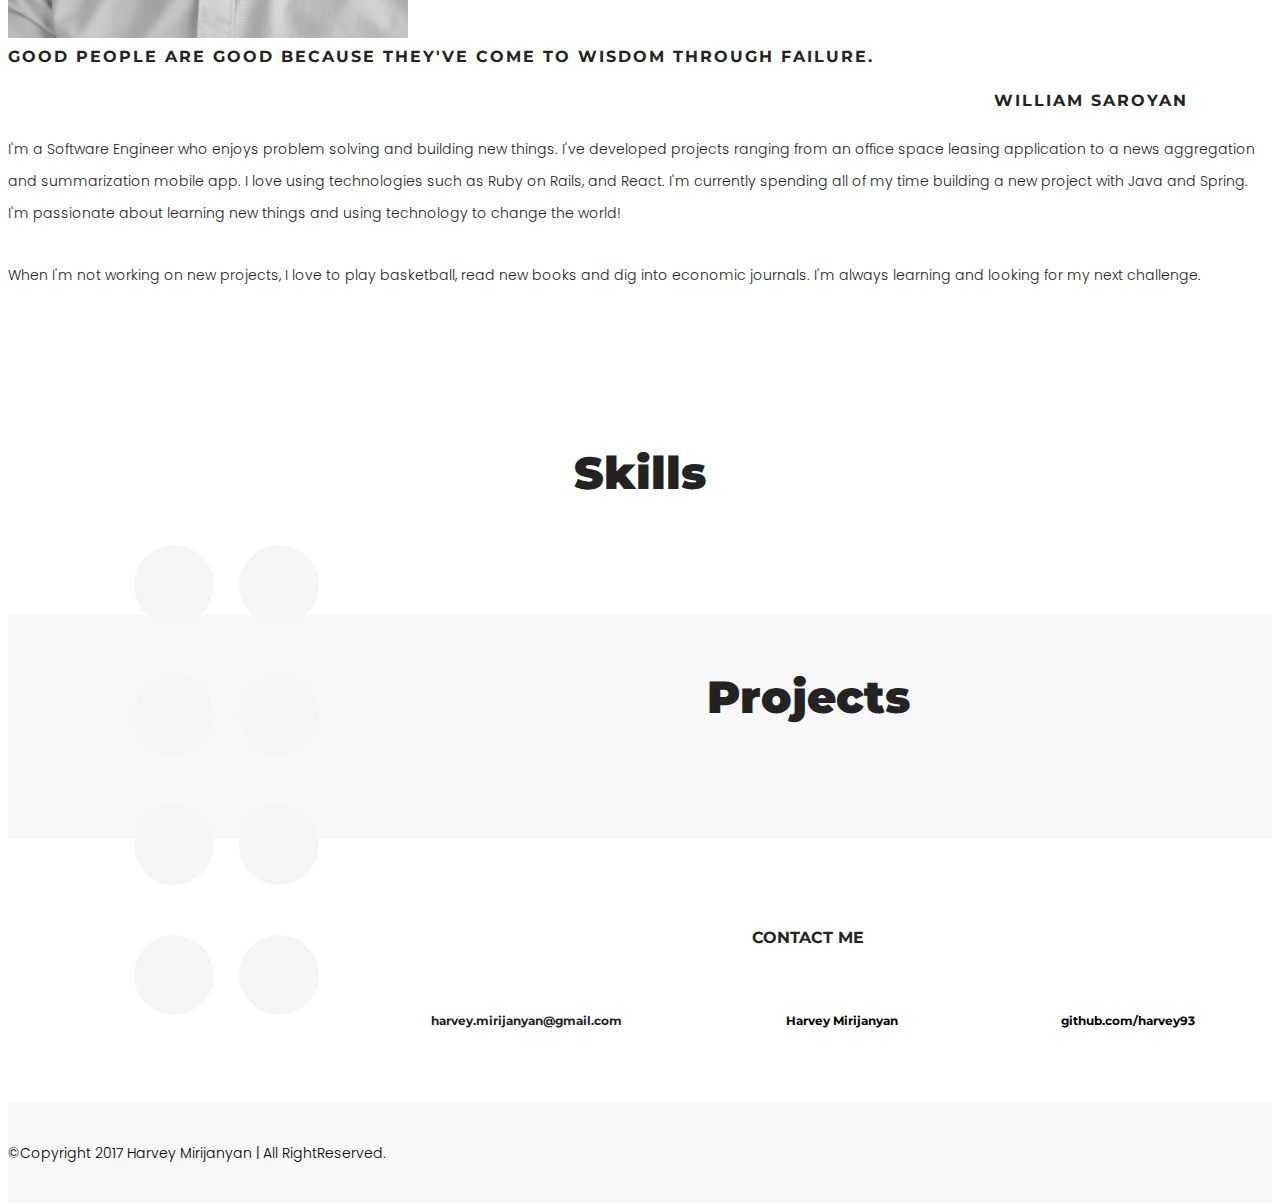
==== commit 8d2a4aa6: "Change footer background color" ====
--- a/index.html
+++ b/index.html
@@ -326,15 +326,15 @@
             </>
             <a href="https://github.com/harvey93" target="_tab" style="display: flex; align-items: center; justify-content: space-around;">
               <i class="fa fa-github" aria-hidden="true" style="font-size: 20px;"></i>
-              <h6 style="margin-top: 0px; margin-bottom: 0px; margin-left: 10px; font-size: 12px; display: flex; align-items: center;">github.com/harvey93</h6>
-            </div>
+                <h6 style="margin-top: 0px; margin-bottom: 0px; margin-left: 10px; font-size: 12px; display: flex; align-items: center;">github.com/harvey93</h6>
+              </div>
             </>
         </div>
     </section>
     <!-- / END CONTACT DESIGN AREA -->
 
     <!-- START FOOTER DESIGN AREA -->
-    <footer class="footer-area">
+    <a href="https://www.linkedin.com/in/harvey-mirijanyan-79a133ba" target="_tab"style="background-color: #F7F7F7; width: 100%; height: 100px; display: flex; align-items: center;">
         <div class="container">
             <div class="row">
                 <div class="col-sm-12 text-center wow fadeInUp" data-wow-delay="0.2s">
@@ -342,7 +342,7 @@
                 </div>
             </div>
         </div>
-    </footer>
+    </>
     <!-- / END FOOTER DESIGN AREA -->
 
     <!-- LATEST JQUERY -->
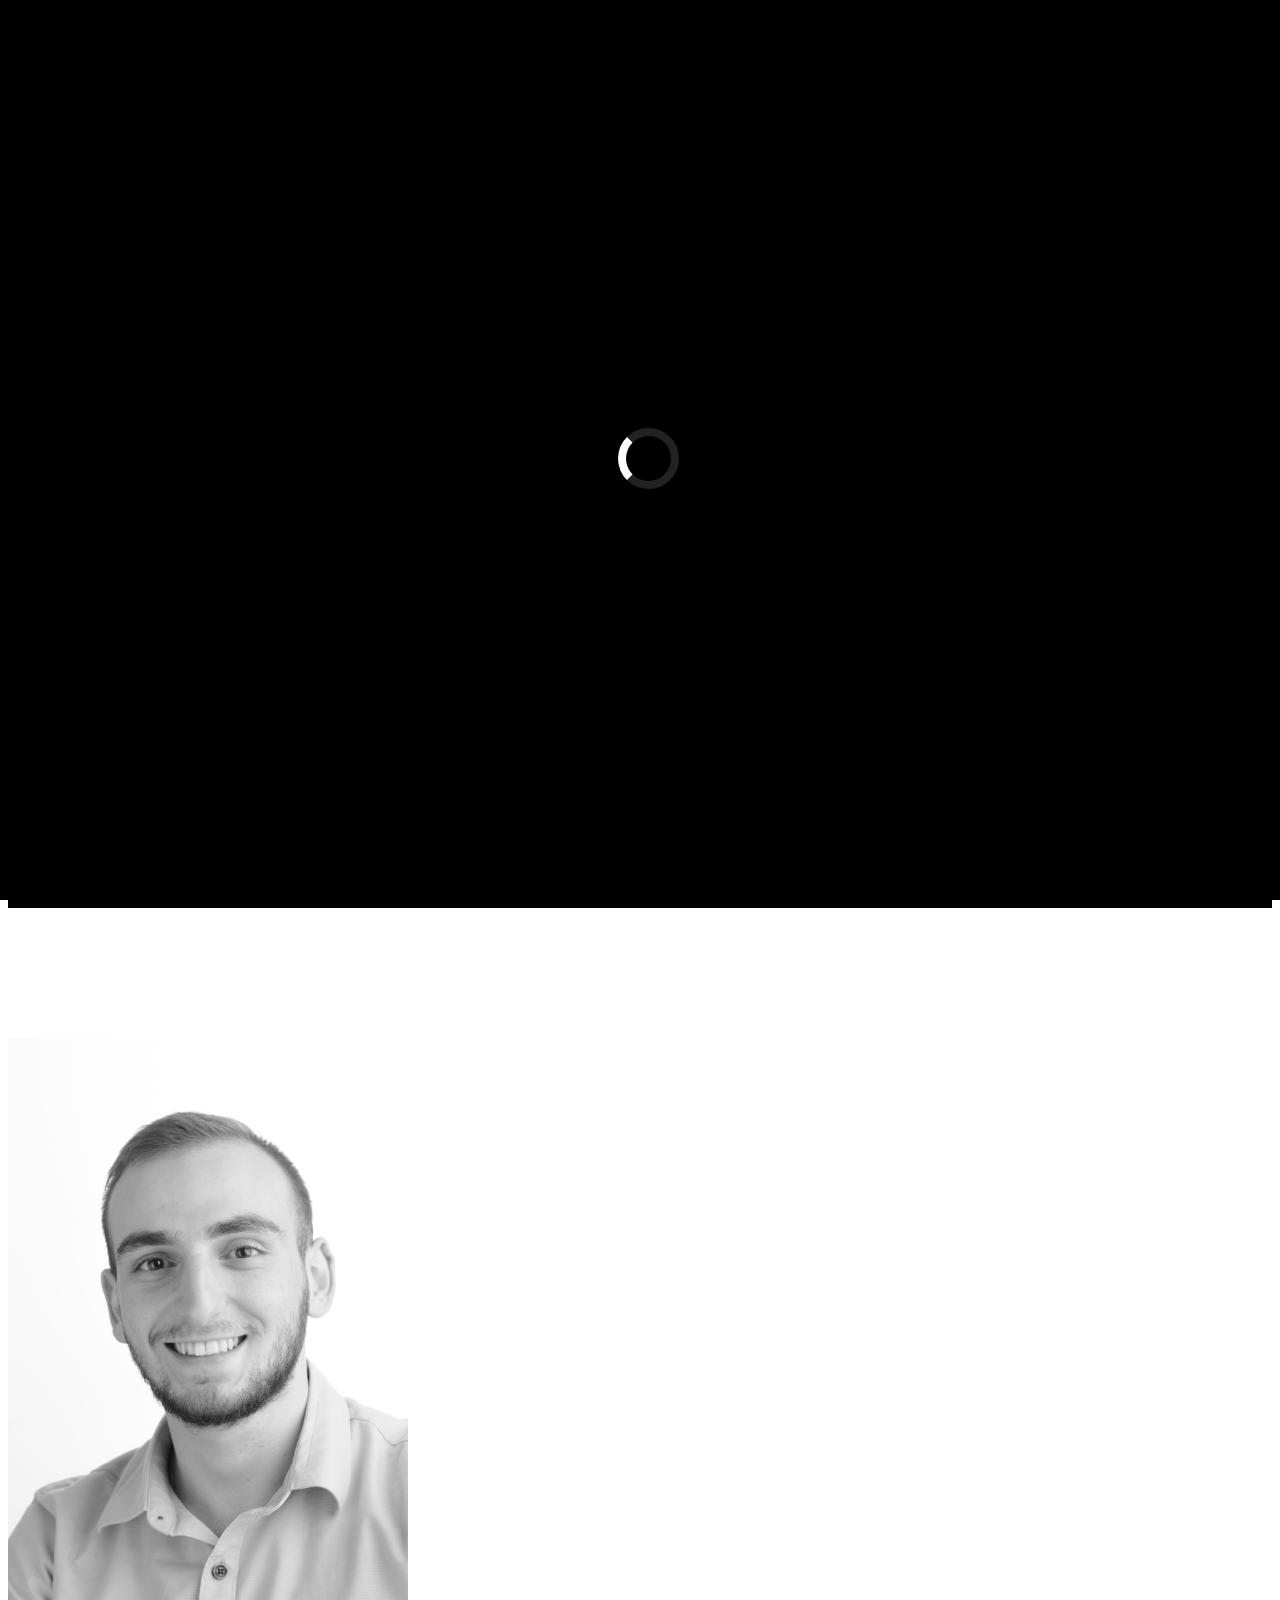
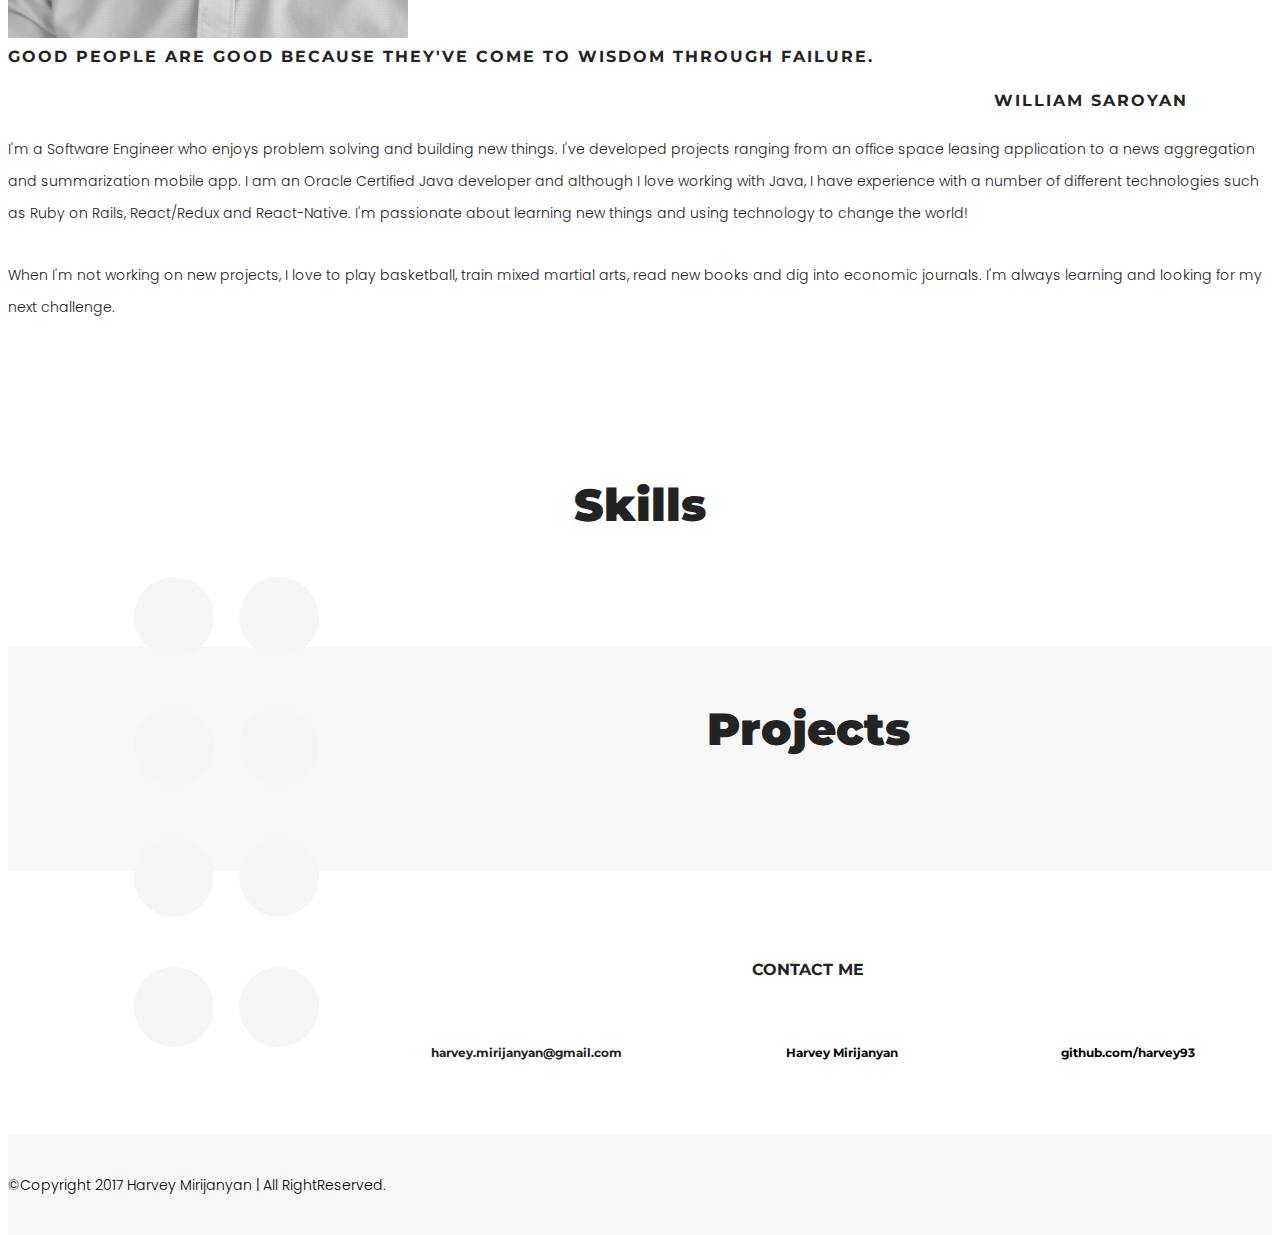
==== commit e07f2a90: "change names" ====
--- a/index.html
+++ b/index.html
@@ -6,9 +6,9 @@
     <meta charset="utf-8">
     <meta http-equiv="X-UA-Compatible" content="IE=edge">
     <meta name="viewport" content="width=device-width, initial-scale=1">
-    <meta name="description" content="Personal Portfolio Template">
-    <meta name="keywords" content="creative personal, resume, cv, portfolio, personal, developer, Monster,personal resume, onepage, clean, modern">
-    <meta name="author" content="Tanvir Rahman Hridoy">
+    <meta name="description" content="My Personal Portfolio">
+    <meta name="keywords" content="java, javascript, react, redux, ruby, rails, SQL, git, heroku">
+    <meta name="author" content="Harvey Mirijanyan">
     <!-- PAGE TITLE -->
     <title>Portfolio - Harvey Mirijanyan</title>
     <link rel="stylesheet" href="https://cdn.rawgit.com/konpa/devicon/4f6a4b08efdad6bb29f9cc801f5c07e263b39907/devicon.min.css">
@@ -55,7 +55,7 @@
                     <div class="col-sm-3">
                         <!-- START LOGO DESIGN AREA -->
                         <div class="logo">
-                            <a href="index.html">Harvey</a>
+                            <a href="index.html">Hrant</a>
                         </div>
                         <!-- END LOGO DESIGN AREA -->
                     </div>
@@ -100,7 +100,7 @@
                         <div class="row">
                             <div class="col-md-12">
                                 <div class="header-text text-center">
-                                    <h1 class="typewrite" data-period="2000" data-type='[ "Hi! I am Harvey.", "I am a Software Engineer."]'>
+                                    <h1 class="typewrite" data-period="2000" data-type='[ "Hi! I am Hrant.", "I am a Software Engineer."]'>
                                         <span class="wrap"></span>
                                     </h1>
                                     <div class="home-arrow-down">
@@ -142,11 +142,11 @@
                         <h2 class="wow fadeInUp" data-wow-delay="0.4s" style="padding-left: 78%; font-size: 16px;">William Saroyan</h2>
                         <p class="wow fadeInUp" data-wow-delay="0.6s">I'm a Software Engineer who enjoys problem solving and building new things.
                           I've developed projects ranging from an office space leasing application to a news aggregation and summarization mobile app.
-                          I love using technologies such as Ruby on Rails, and React. I'm currently spending all of my time building a new project with Java and Spring.
-                          I'm passionate about learning new things and using technology to change the world!
+                          I am an Oracle Certified Java developer and although I love working with Java, I have experience with a number of different technologies such as
+                          Ruby on Rails, React/Redux and React-Native. I'm passionate about learning new things and using technology to change the world!
                         </p>
                         <p class="wow fadeInUp" data-wow-delay="0.6s">
-                          When I'm not working on new projects, I love to play basketball, read new books and dig into economic journals.
+                          When I'm not working on new projects, I love to play basketball, train mixed martial arts, read new books and dig into economic journals.
                           I'm always learning and looking for my next challenge.
                         </p>
                     </div>
@@ -169,6 +169,12 @@
                 </div>
             </div>
             <div class="row" style="margin-left: 10%">
+              <div class="col-md-6 col-sm-6" style="width: 25%">
+                  <div class="single-service wow fadeInUp" data-wow-delay="0.6s">
+                    <i class="devicon-java-plain colored" style="font-size: 40px;"></i>
+                  </div>
+              </div>
+
                 <!-- START SINGLE SERVICE DESIGN AREA -->
                 <div class="col-md-6 col-sm-6" style="width: 25%">
                     <div class="single-service wow fadeInUp" data-wow-delay="0.6s">
@@ -219,13 +225,6 @@
                 </div>
                 <!-- / END SINGLE SERVICE DESIGN AREA -->
                 <!-- START SINGLE SERVICE DESIGN AREA -->
-                <div class="col-md-6 col-sm-6" style="width: 25%">
-                    <div class="single-service wow fadeInUp" data-wow-delay="0.8s">
-                      <i class="devicon-heroku-plain-wordmark colored" style="font-size: 50px;"></i>
-                    </div>
-
-                </div>
-
             </div>
         </div>
     </section>
